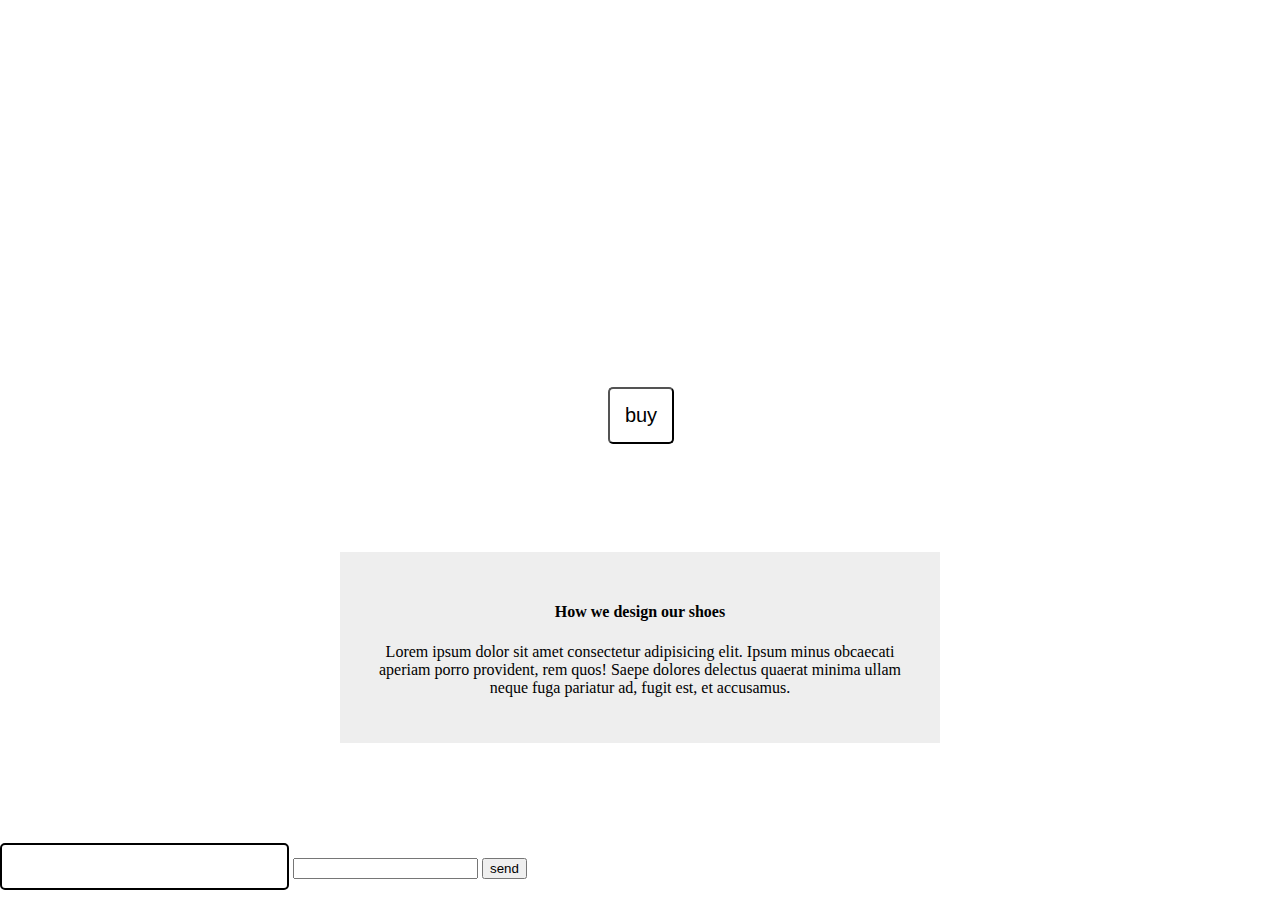
==== layout2.html @ 5b9807a3 "That's it for today 1/23" ====
<!DOCTYPE html>
<html lang="en">
<head>
    <meta charset="UTF-8">
    <meta name="viewport" content="width=device-width, initial-scale=1.0">
    <link rel="stylesheet" href="layout2.css">
    <title>Document</title>
</head>
<body style="margin: 0px;">
    <div class="main-background">
        <h4 class="main-title">Buy Our Shoes!</h4>
        <p class="main-text">Lorem ipsum dolor sit amet, consectetur adipisicing elit. Recusandae possimus temporibus facere explicabo ducimus dolore. Libero, ex facilis porro fuga ea similique delectus expedita ipsum magni fugiat iste placeat numquam.</p>
        <button class="main-button">buy</button>
    </div>

    <div class="explain-box">
        <h4>How we design our shoes</h4>
        <p>
            Lorem ipsum dolor sit amet consectetur adipisicing elit. Ipsum minus obcaecati aperiam porro provident, rem quos! Saepe dolores delectus quaerat minima ullam neque fuga pariatur ad, fugit est, et accusamus.
        </p>
    </div>
    
    <form action="">
        <input type="text" class="text-input">
        <input type="text">
        <button type="submit">send</button>
    </form>
</body>
</html>
---- layout2.css ----
body {
    margin: 0;
}

.main-background {
    width: 100%;
    height: 800px;
    background-image: url(), url("https://search.pstatic.net/common/?src=http%3A%2F%2Fblogfiles.naver.net%2F20160531_94%2Ffaas7777_1464677347736JOK94_JPEG%2FHarambe14.jpg&type=a340");
    background-size: cover;
    background-repeat: no-repeat;
    background-position: center;
    /* filter: brightness(70%); */
    padding: 1px;
    text-align: center;
    color: white;
}

.main-title {
    color: white;
    font-size: 40px;
    margin-top: 100px;
    padding: 10px;
    width: 60px;
    text-align: center;
}

.main-text {
    text-align: center;
    width: 70%;
    padding: 10px;
}

.main-button {
    padding: 15px;
    font-size: 20px;
    background: white;
    border-radius: 5px;
    position: relative;
}

.explain-box {
    width: 600px;
    margin: auto;
    padding: 30px;
    max-width: 600px;
    text-align: center;
    background-color: #eee;
    position: relative;
    top: -250px;
    z-index: 5;
    box-sizing: border-box;
}

form {
    margin-top: -150px;
}

.text-input {
    padding: 10px;
    font-size: 20px;
    border: 2px solid black;
    border-radius: 5px;
}
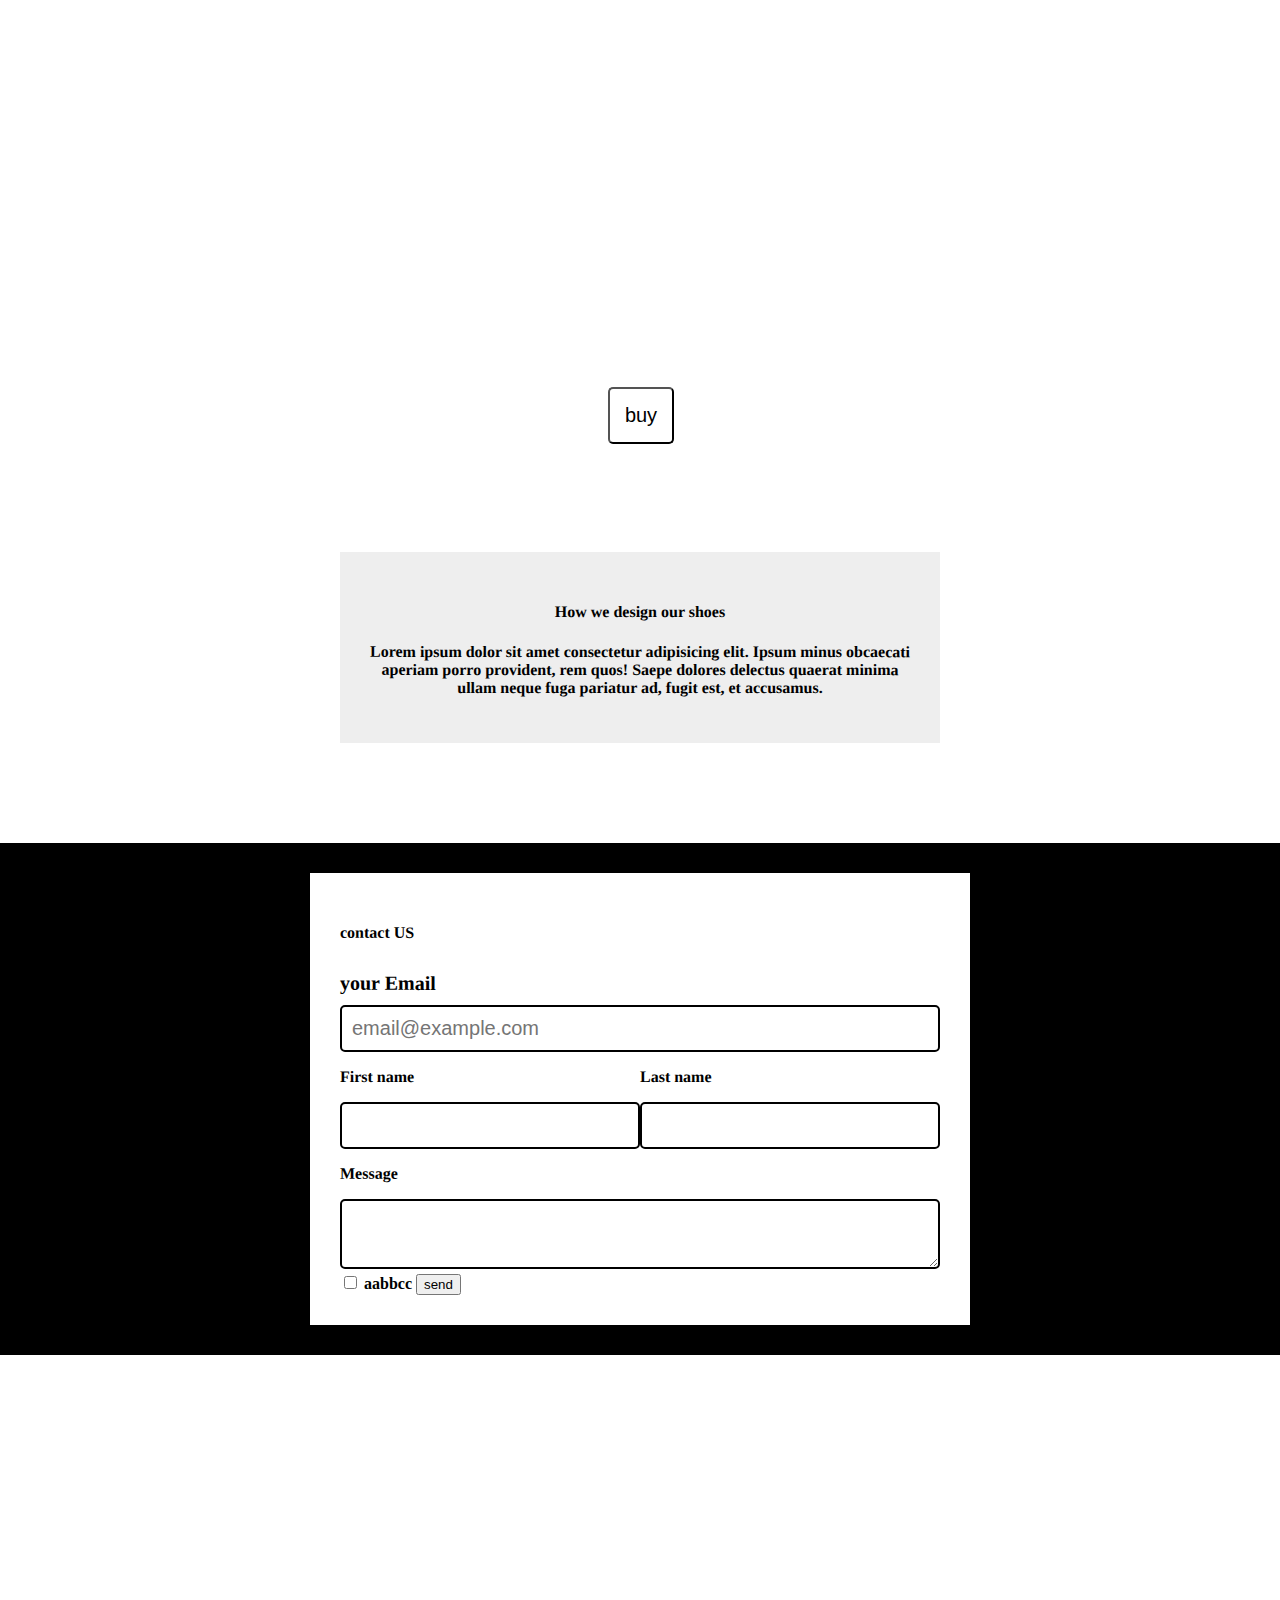
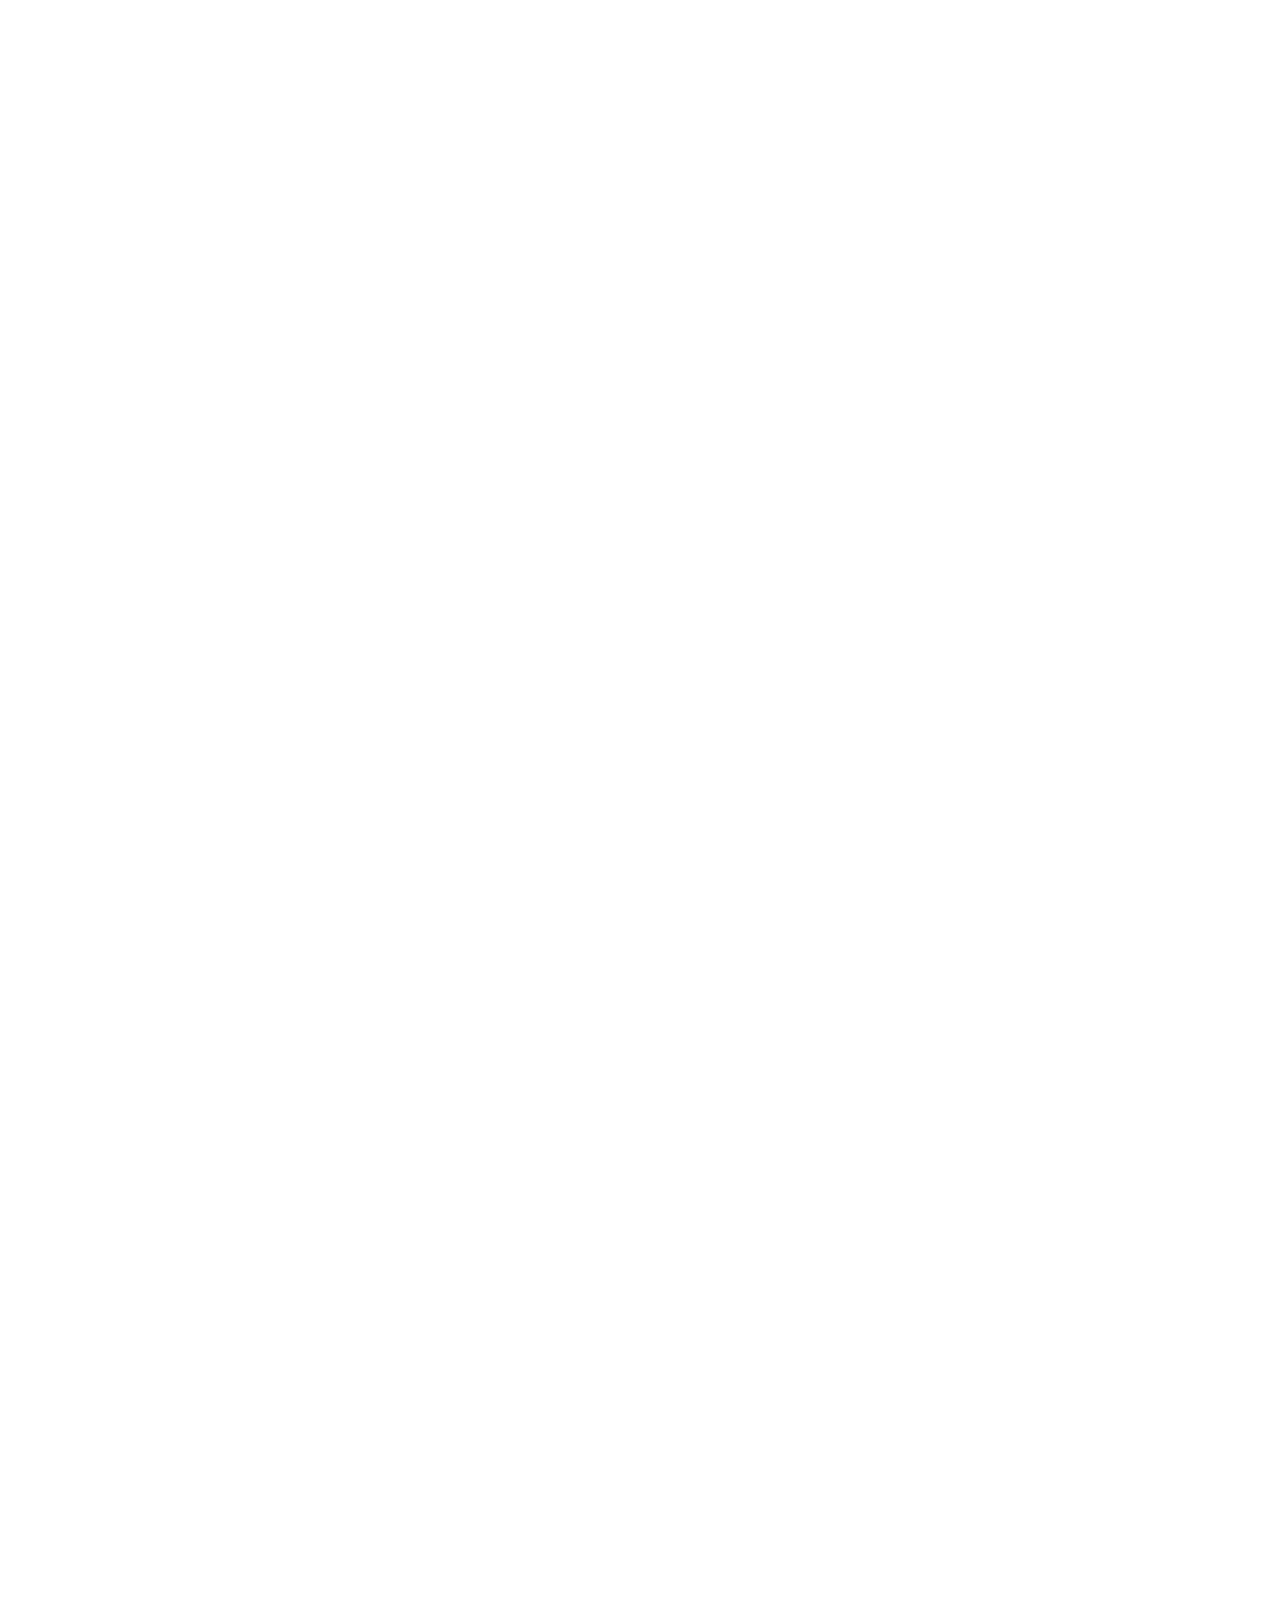
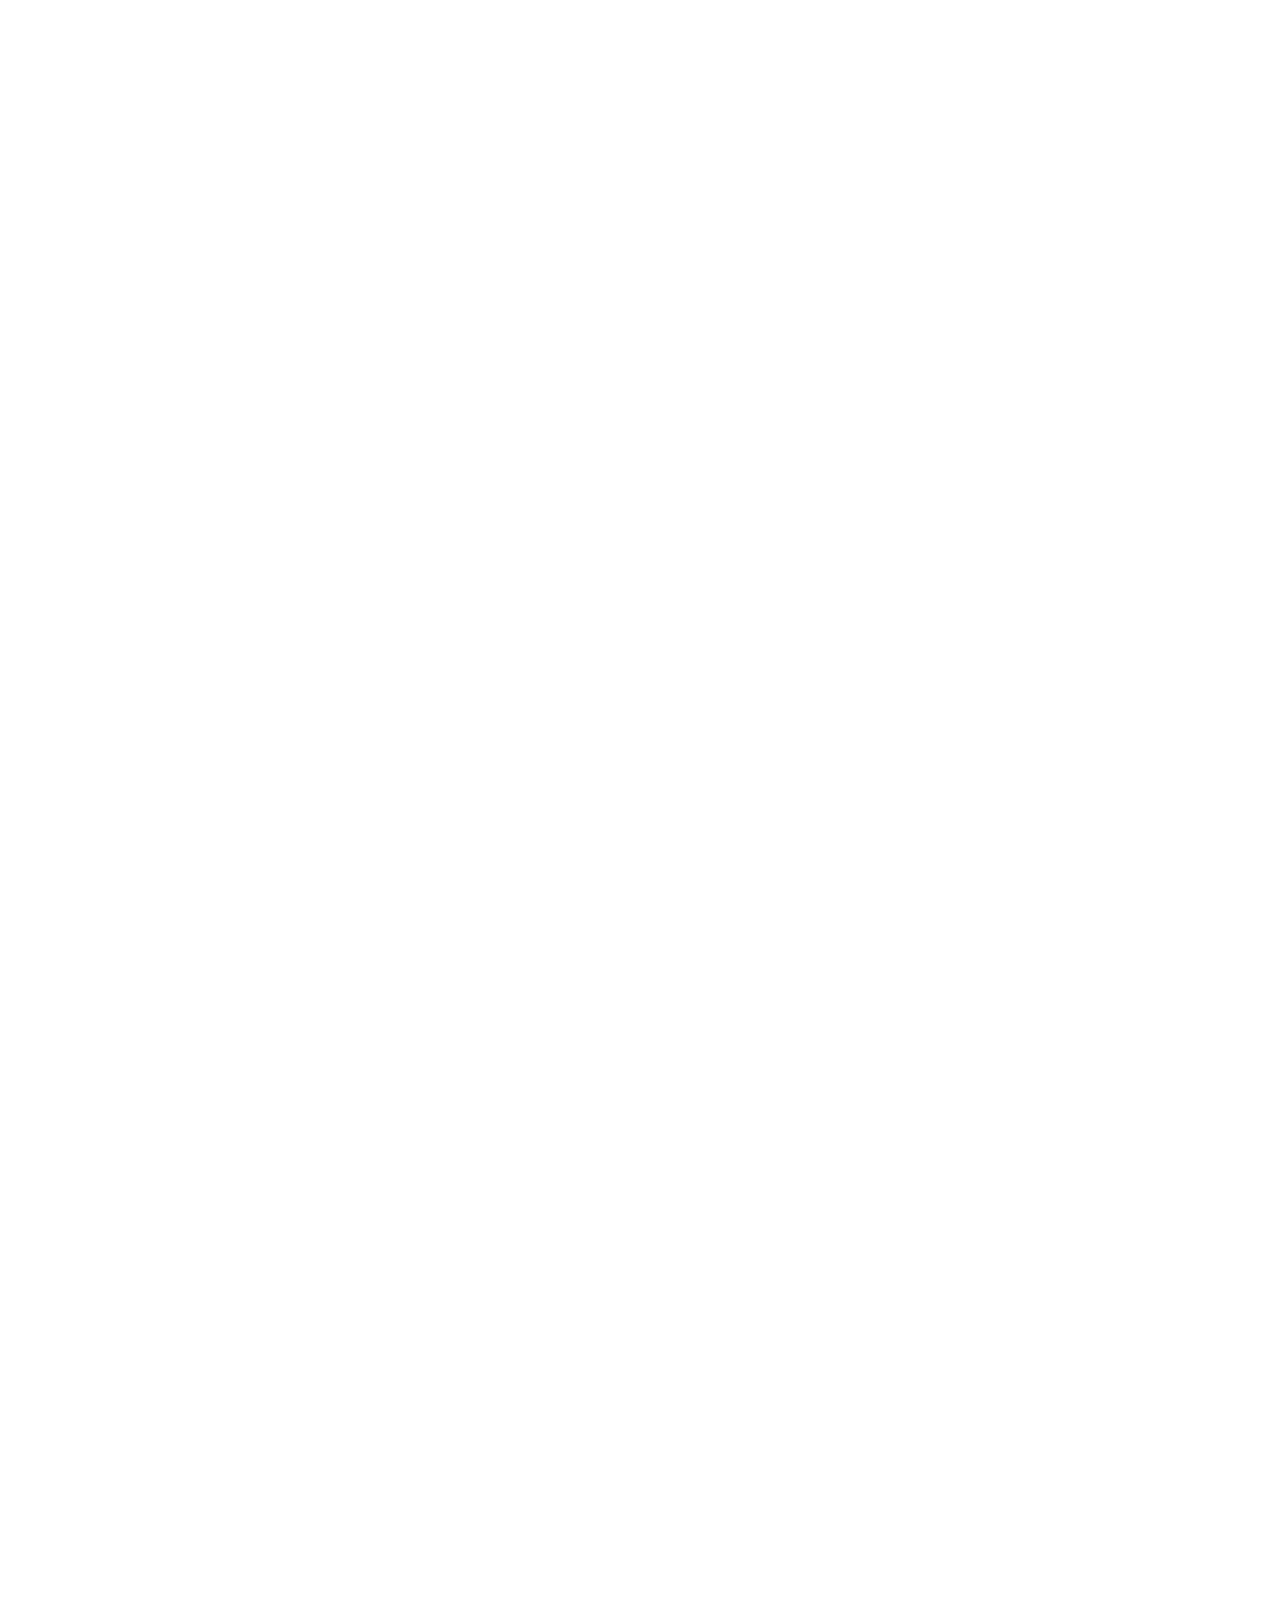
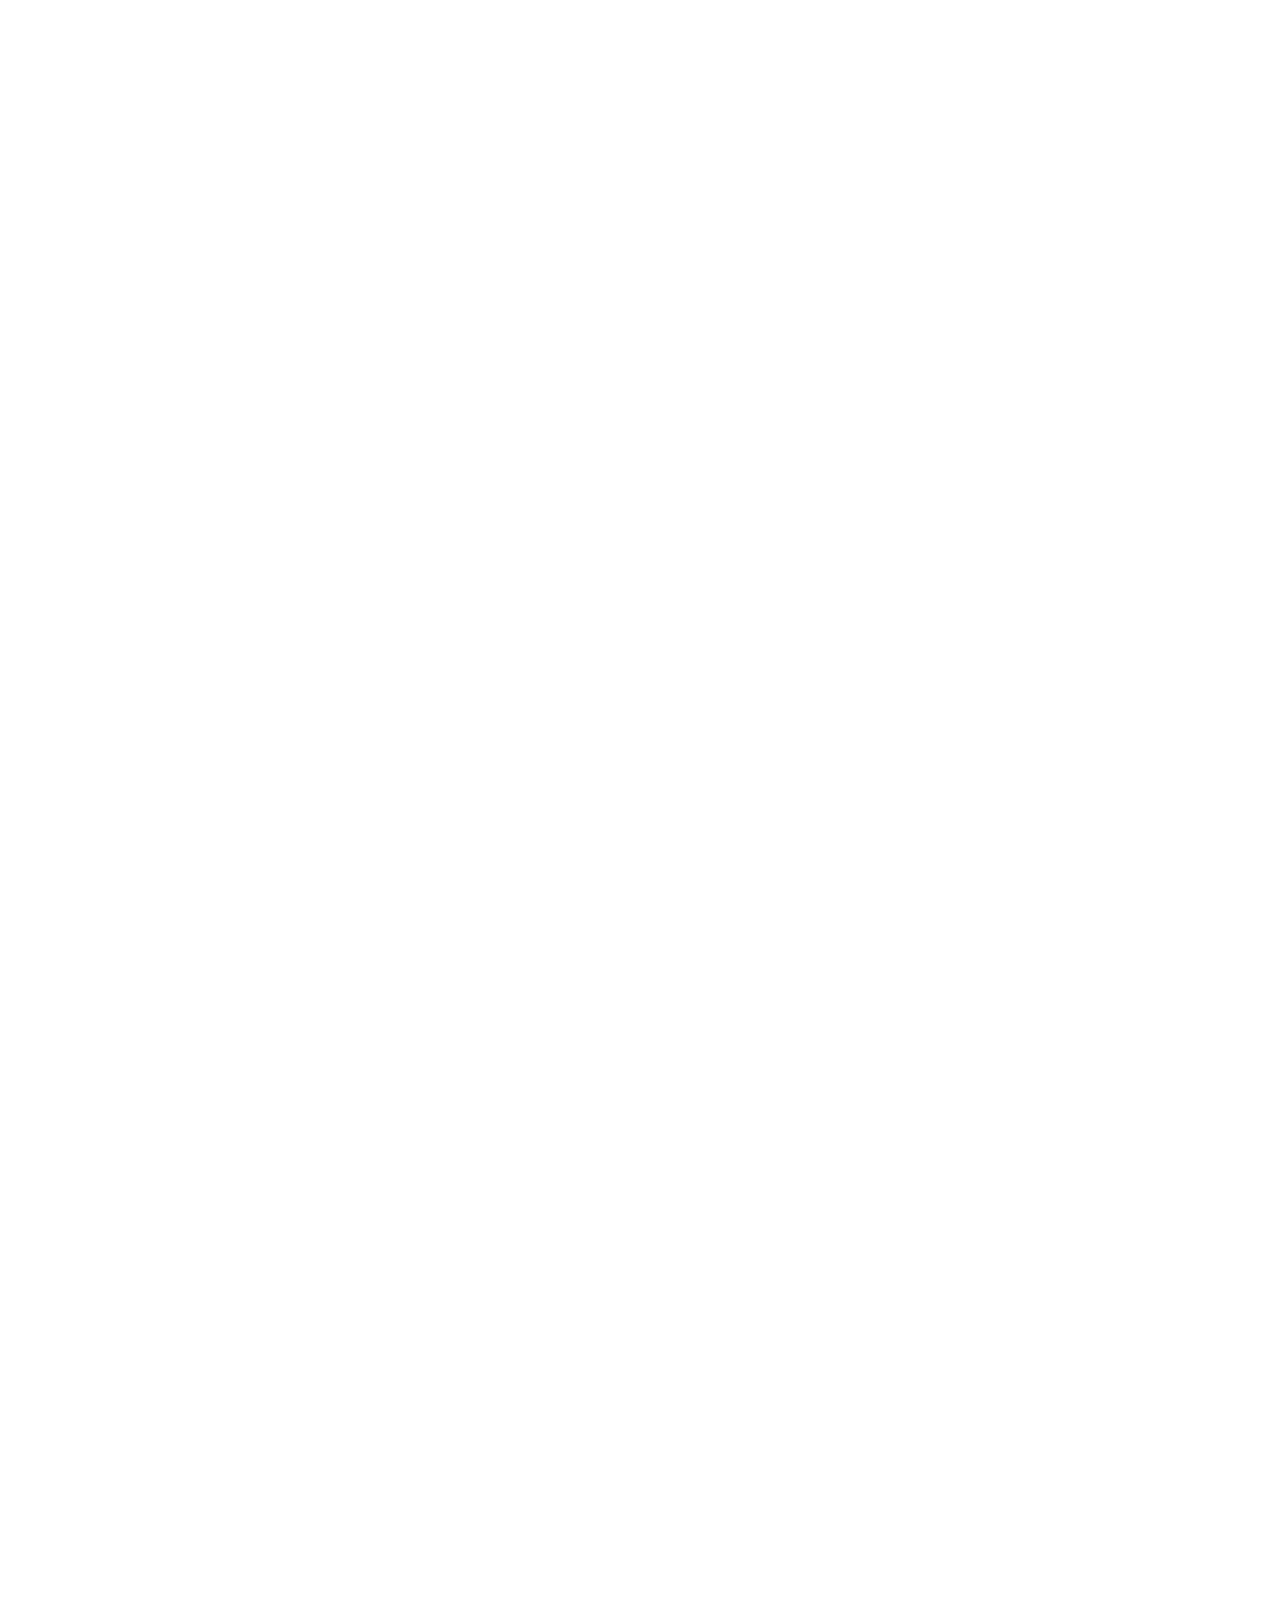
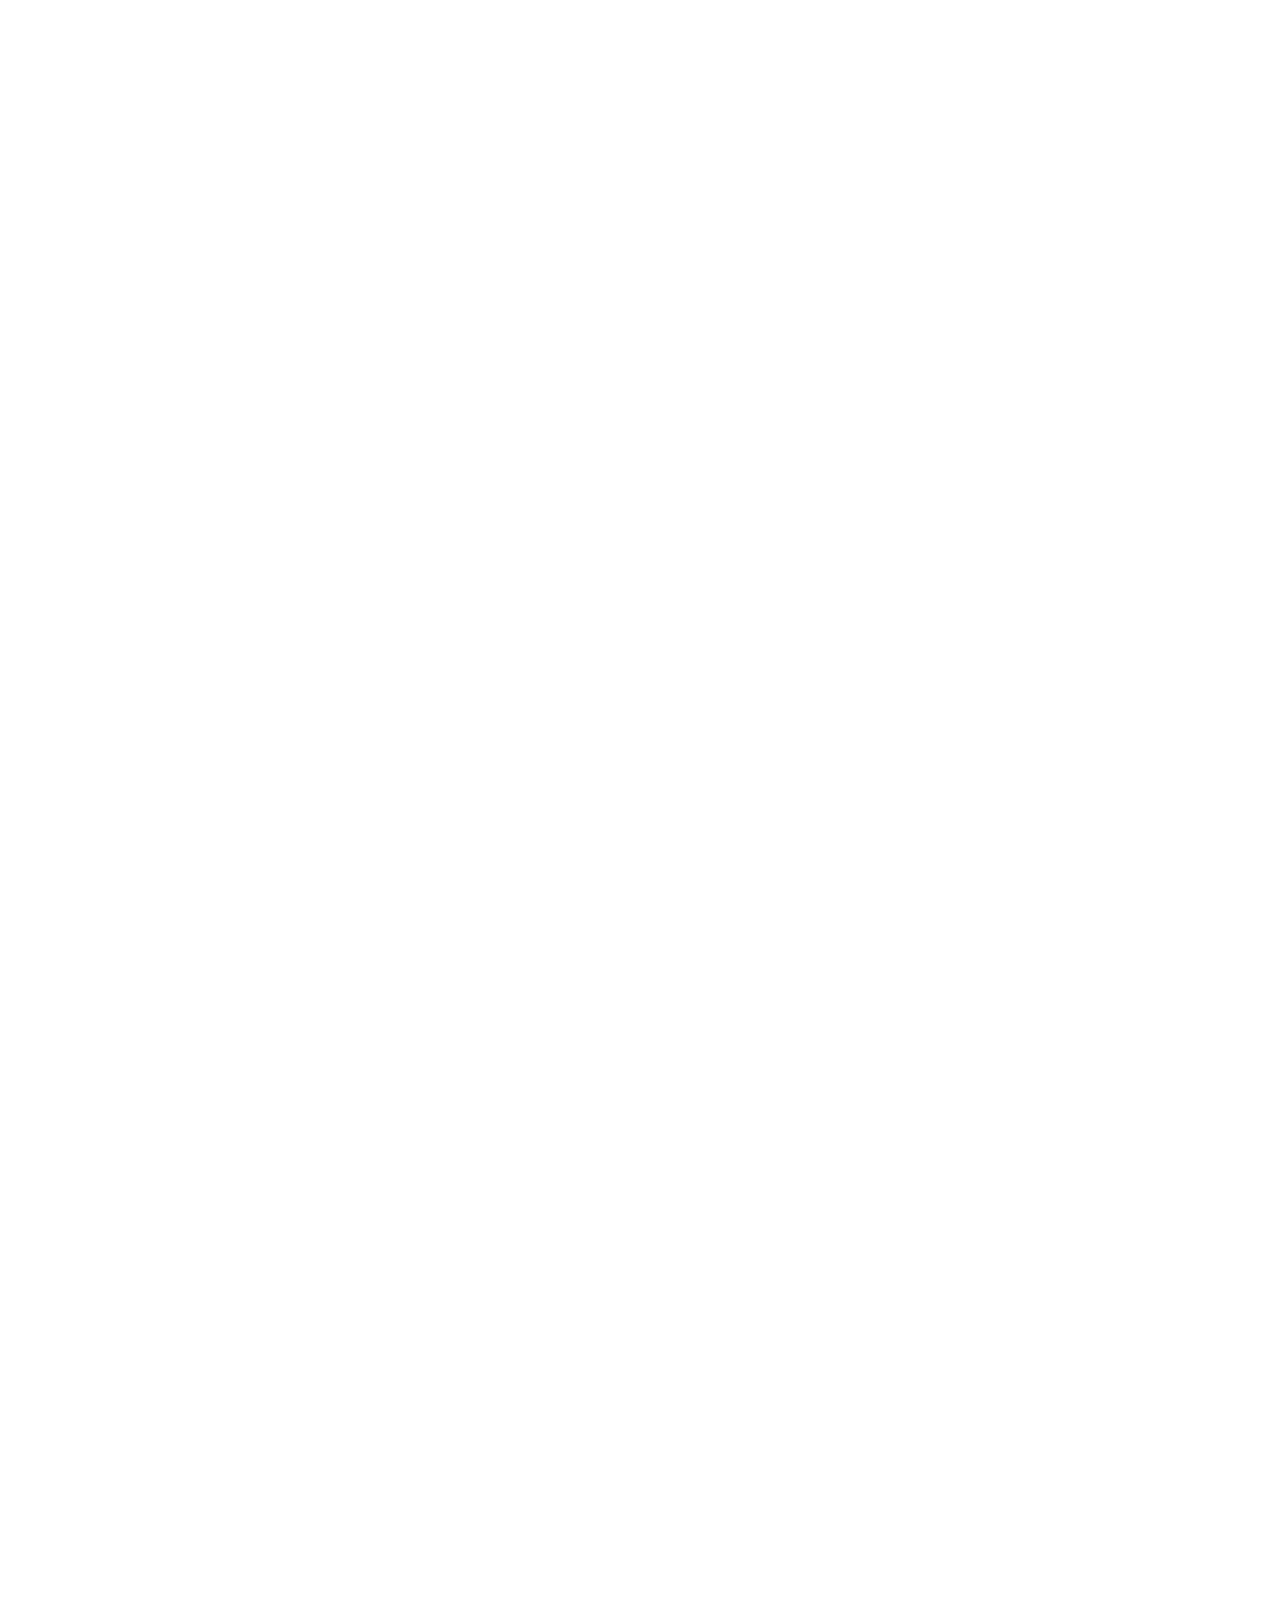
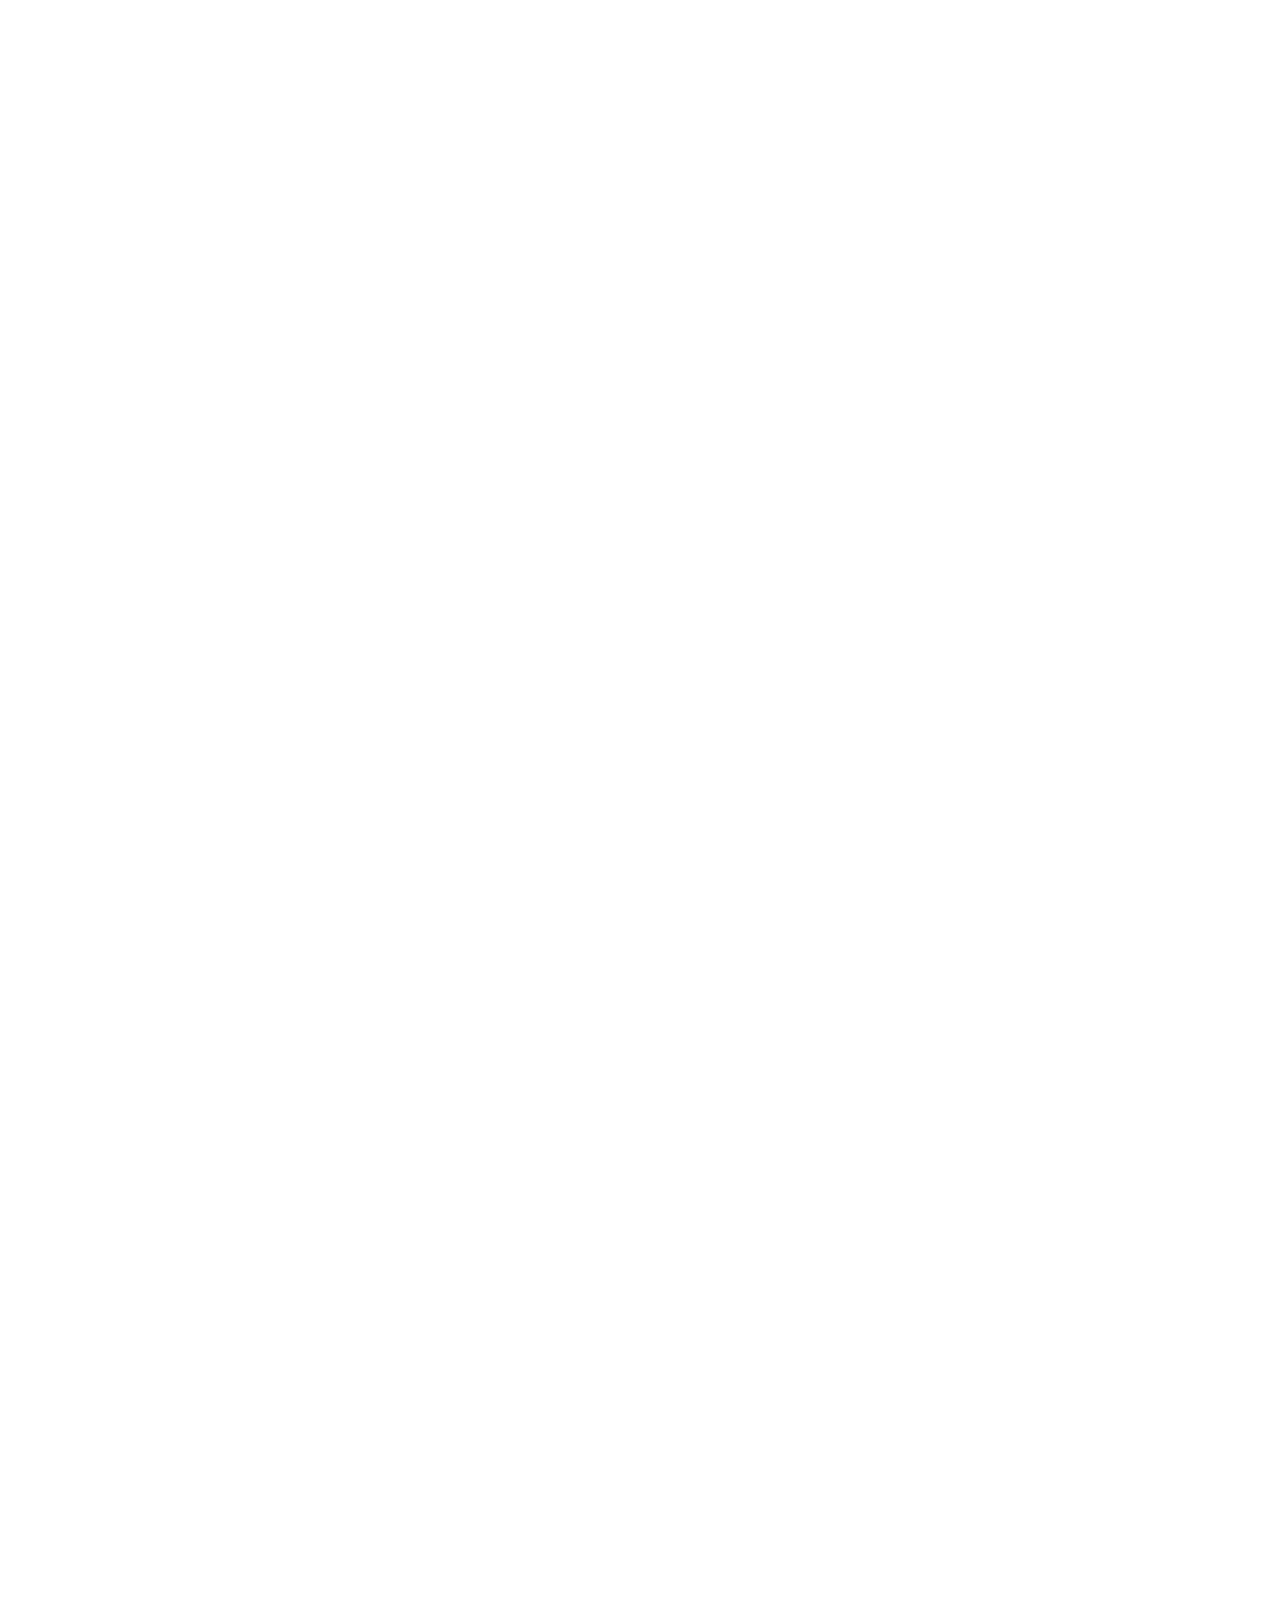
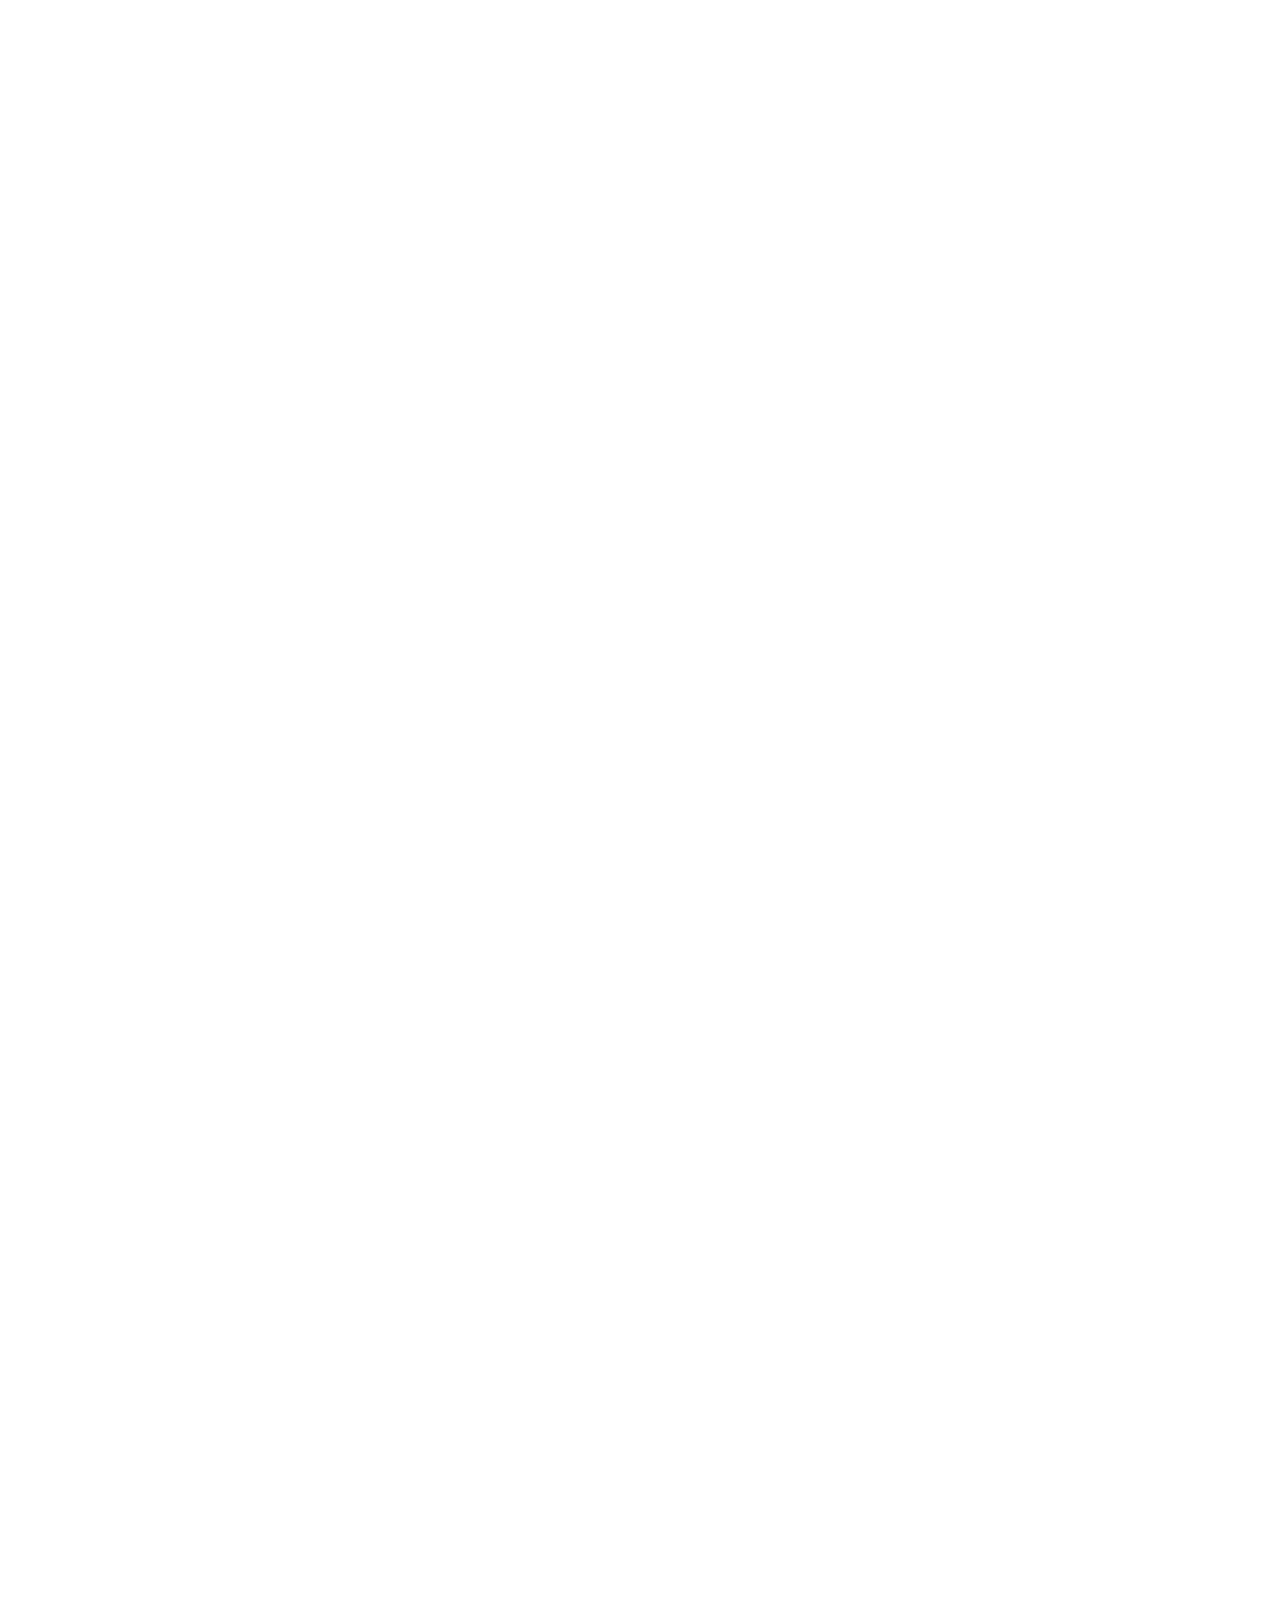
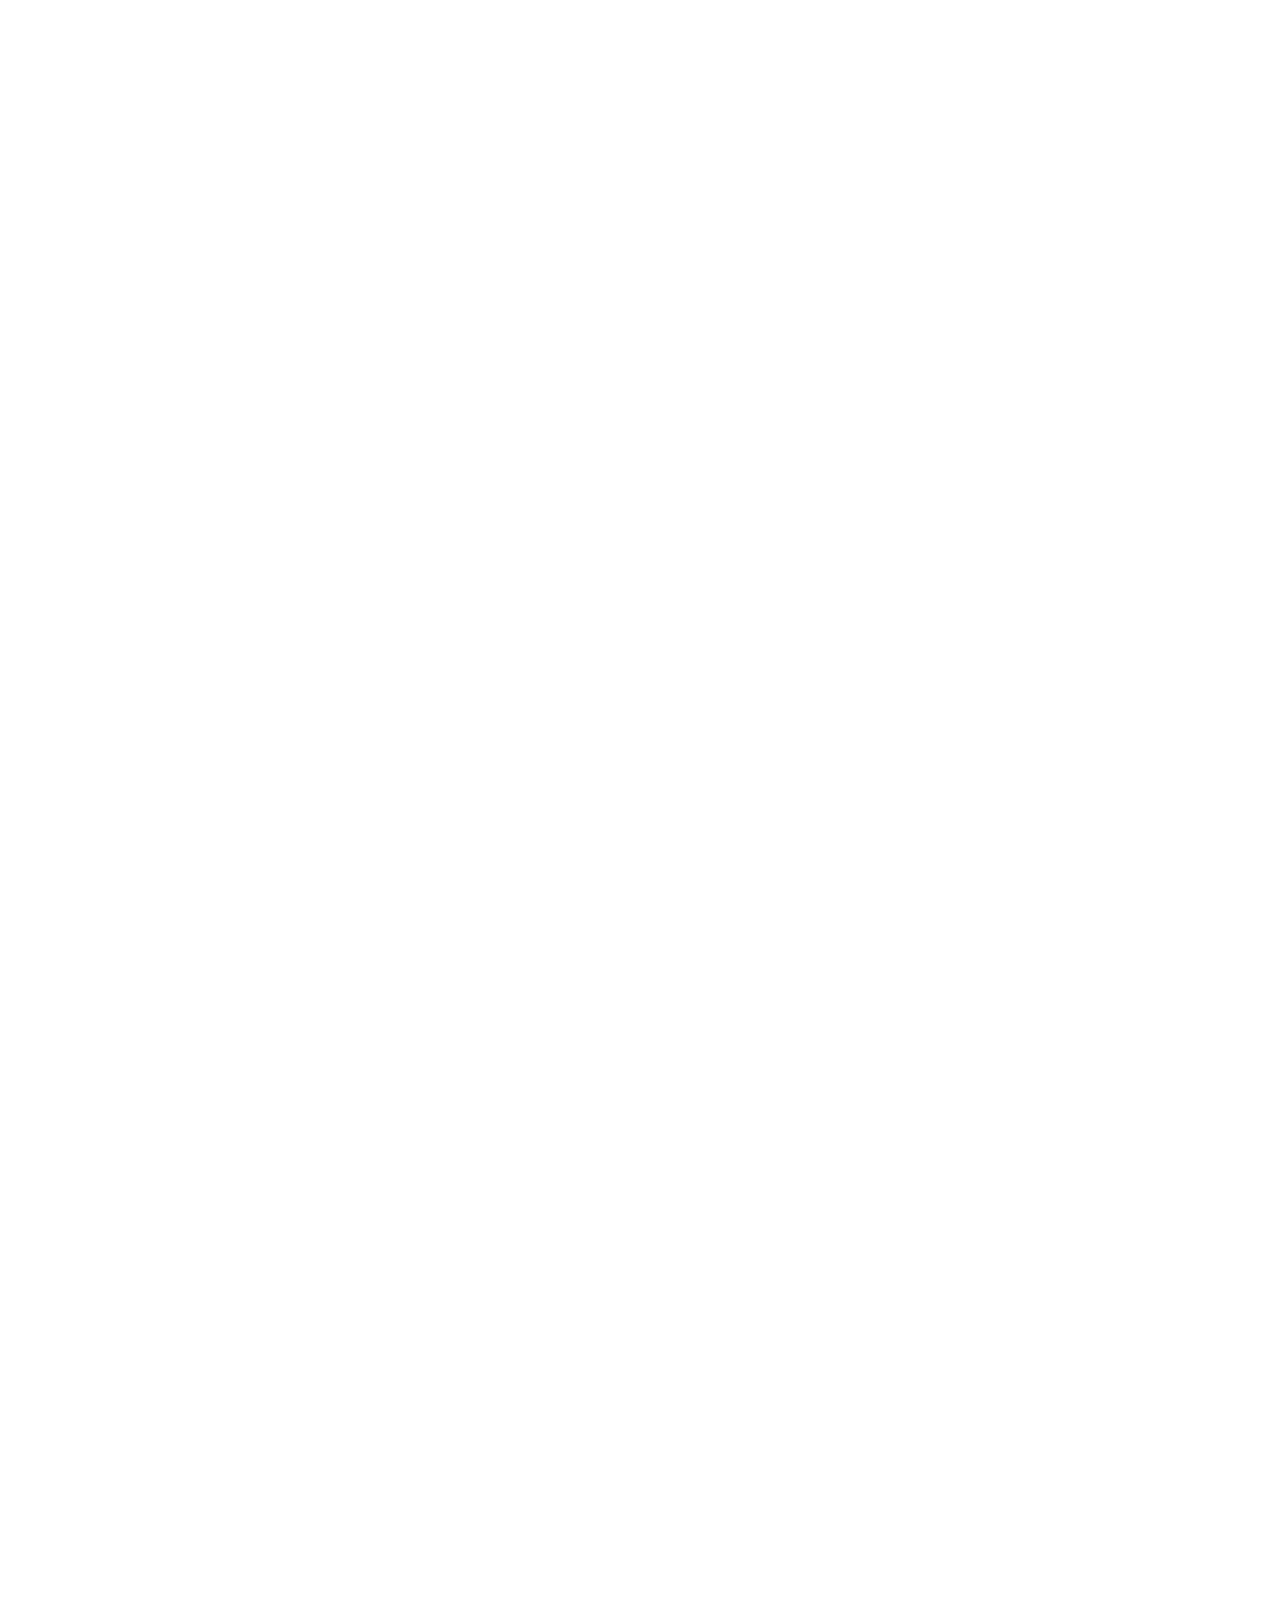
==== commit 676bd6a7: "That's it for today" ====
--- a/layout2.html
+++ b/layout2.html
@@ -20,10 +20,36 @@
         </p>
     </div>
     
-    <form action="">
-        <input type="text" class="text-input">
-        <input type="text">
-        <button type="submit">send</button>
-    </form>
+    <div class="form-background">
+        <div class="form-white">
+            <div class="form-headder">
+                <h4>contact US</h4>
+            </div>
+            <div class="form-top">
+                <p>your Email</p>
+                <input class="form-input" placeholder="email@example.com" type="email">
+            </div>
+            <div class="form-middle">
+                <div class="form-middle__first-box"  style="clear: both;">
+                    <p>First name</p>
+                    <input class="form-input" type="text">
+                </div>
+                <div class="form-middle__second-box">
+                    <p>Last name</p>
+                    <input class="form-input" type="text">
+                </div>
+            </div>
+            <div style="clear: both;"></div>
+            <div>
+                <p>Message</p>
+                <textarea class="form-input"></textarea>
+            </div>
+            <div>
+                <input id="sub" type="checkbox">
+                <label for="sub">aabbcc</label>
+                <button class="yello">send</button>
+            </div>
+        </div>
+    </div>
 </body>
 </html>--- a/layout2.css
+++ b/layout2.css
@@ -1,5 +1,31 @@
+
+@font-face {
+    font-family: 'gg';
+    src : url(../font/nanumsquareB.woff )
+}
+
+
+
+.f-samll {
+    font-size: 10px;
+}
+.f-midum {
+    font-size: 20px;
+}
+
+
+
+
 body {
-    margin: 0;
+    margin: 0px;
+    height: 1000vw;
+    font-weight: 900;
+    font-family: 'gulim';
+    
+}
+p,h4,h3,h1,span {
+
+    transform: rotate(0.03deg);
 }
 
 .main-background {
@@ -51,13 +77,51 @@
     box-sizing: border-box;
 }
 
-form {
-    margin-top: -150px;
-}
+
 
 .text-input {
     padding: 10px;
     font-size: 20px;
     border: 2px solid black;
     border-radius: 5px;
+}
+
+.form-background {
+    background-color: black;
+    padding: 30px;
+    margin-top: -150px;
+    
+
+    
+}
+
+.form-white {
+    background-color: white;
+    padding: 30px;
+    width: 80%;
+    max-width: 600px;
+    margin: auto;
+}
+
+.form-top p {
+    font-size: 20px;
+    margin-top: 30px;
+    margin-bottom: 10px;
+}
+.form-input {
+    padding: 10px;
+    font-size: 20px;
+    border: 2px solid black;
+    border-radius: 5px;
+    width: 100%;
+    box-sizing: border-box;
+    
+}
+.form-middle__first-box {
+    width: 50%;
+    float: left;
+}
+.form-middle__second-box{
+    float: left;
+    width: 50%;
 }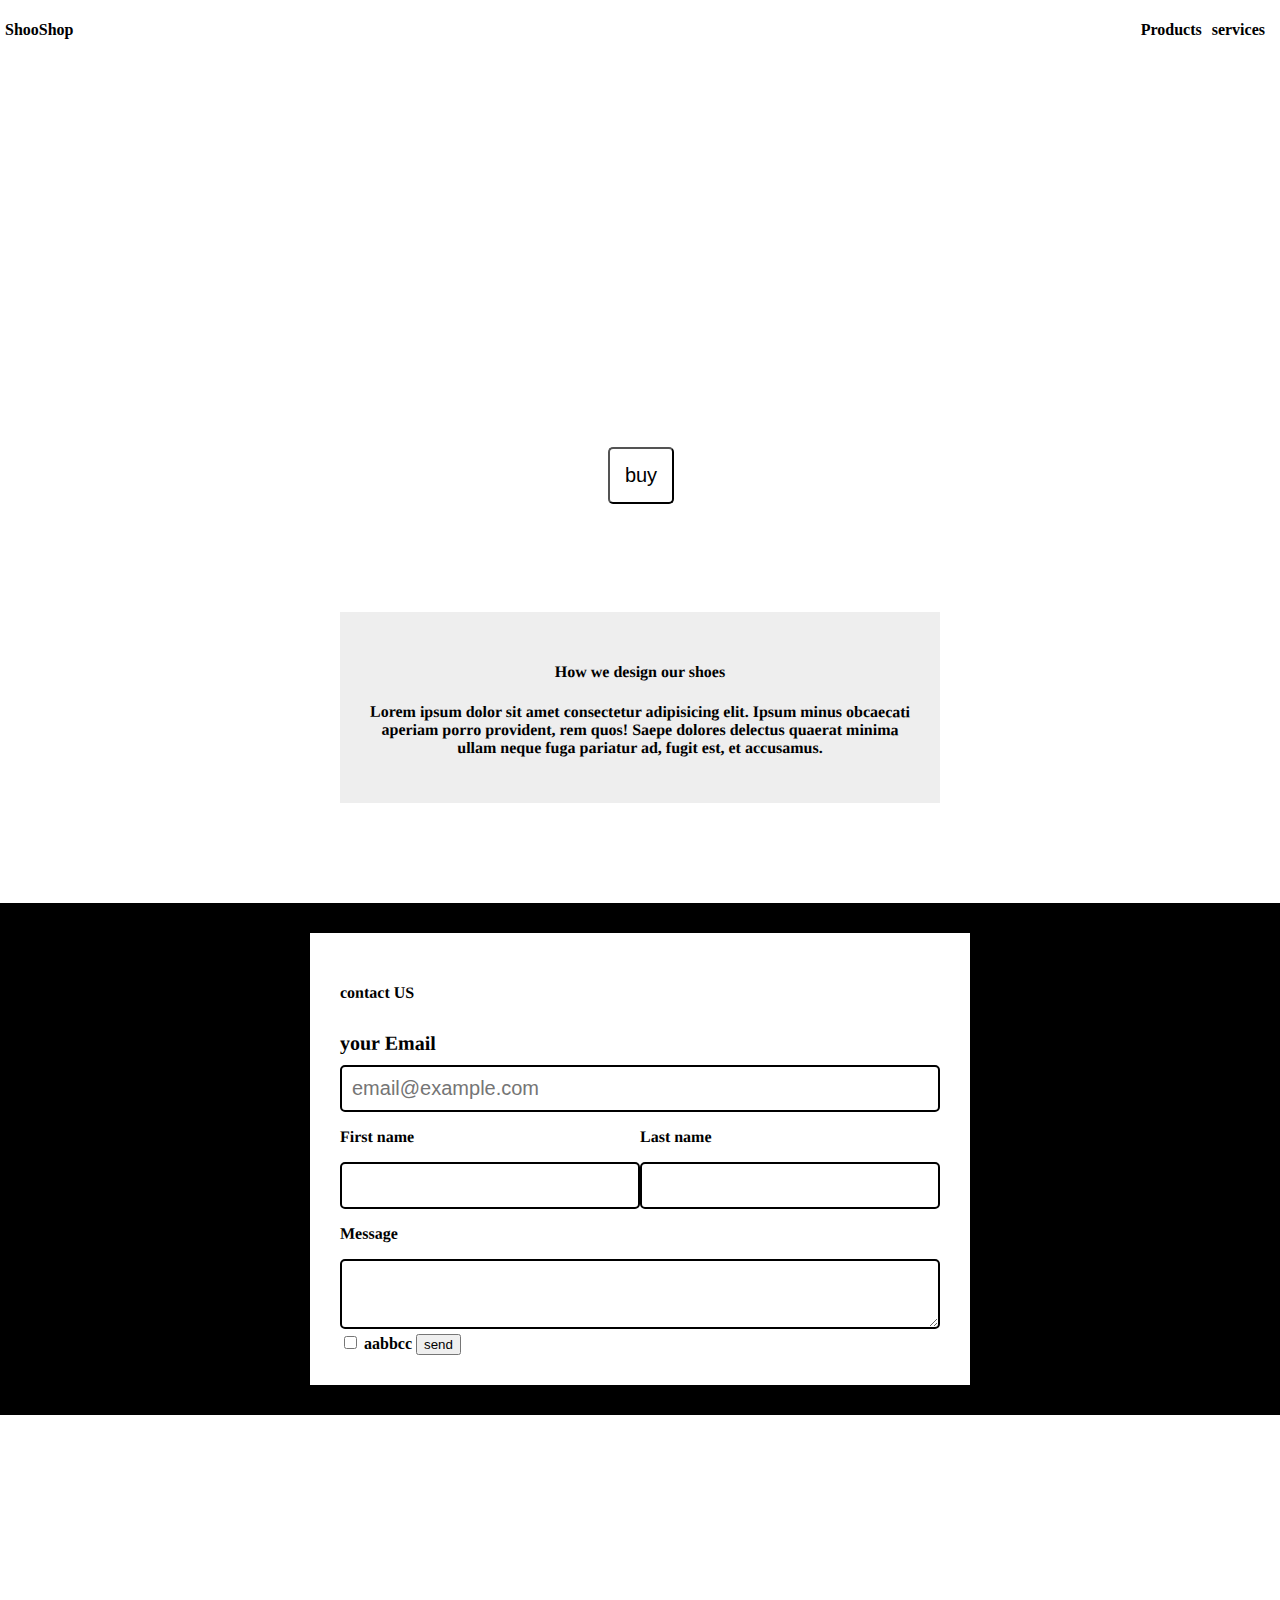
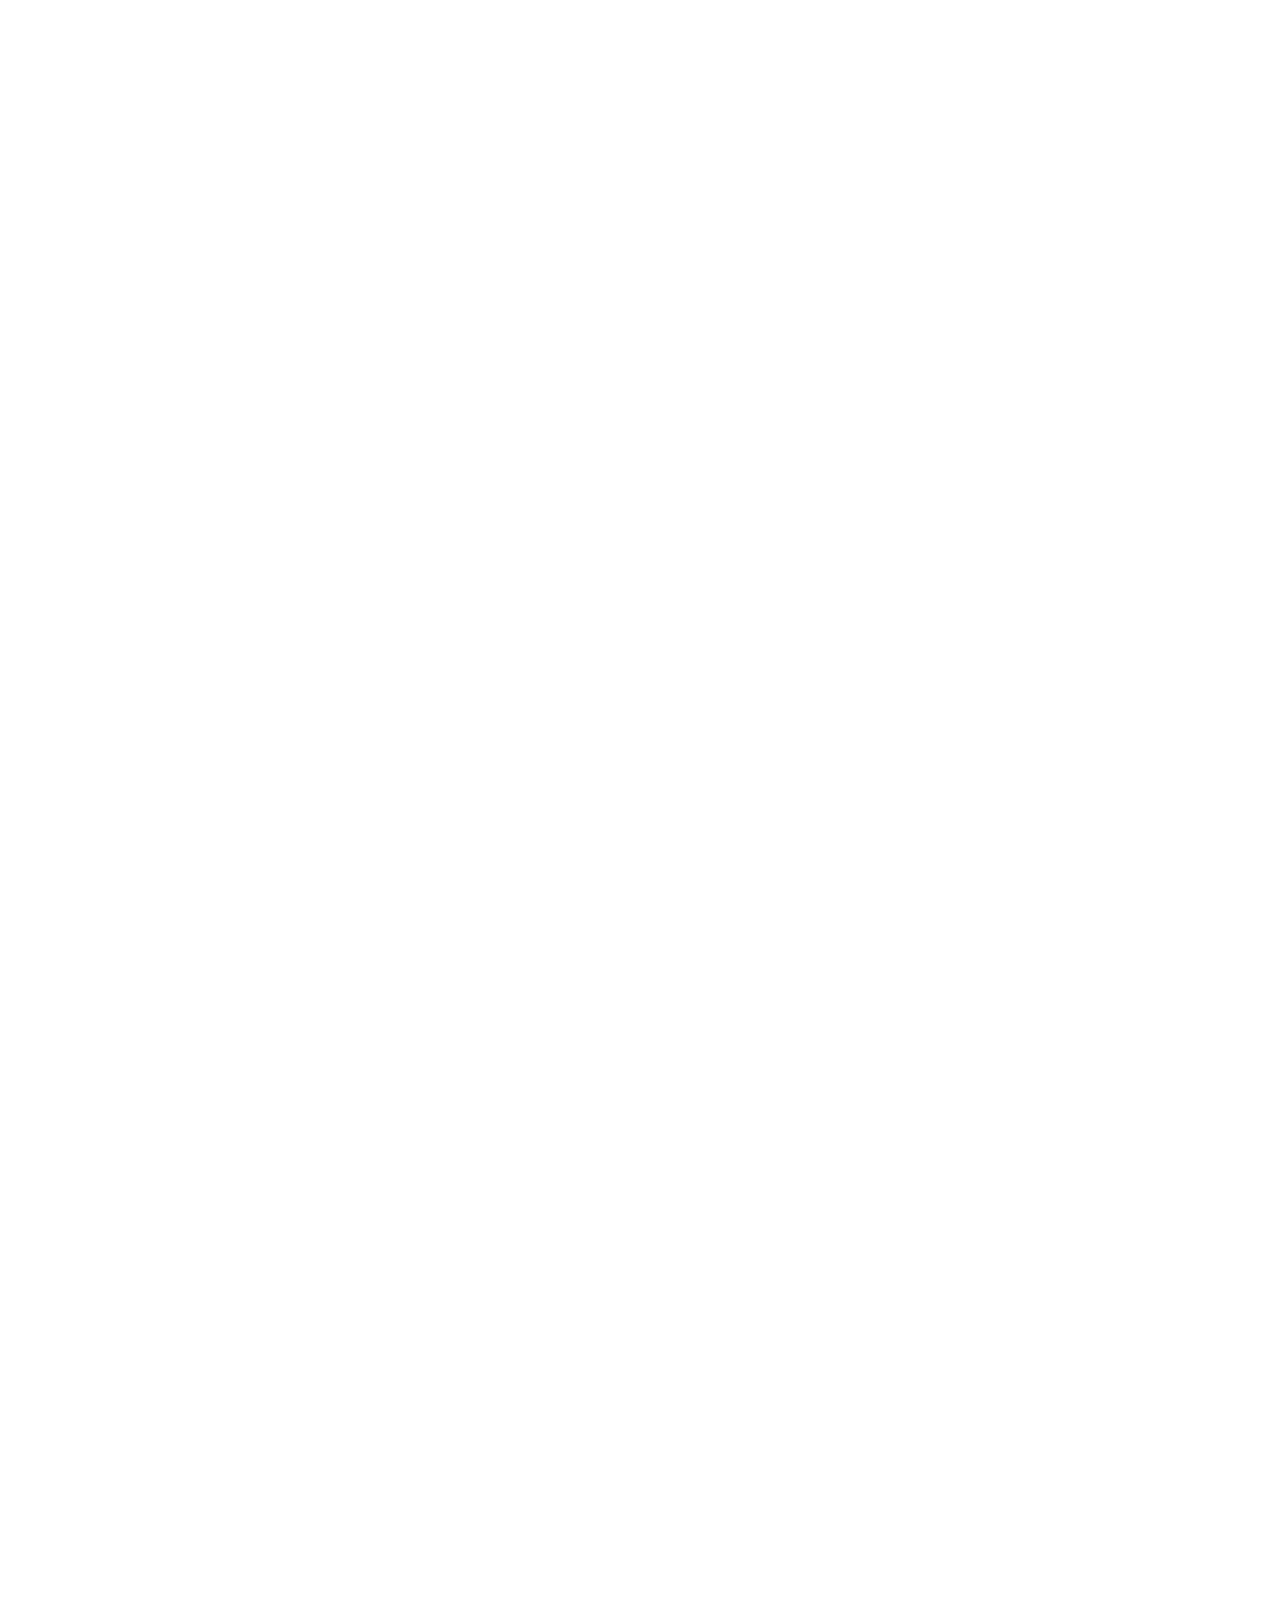
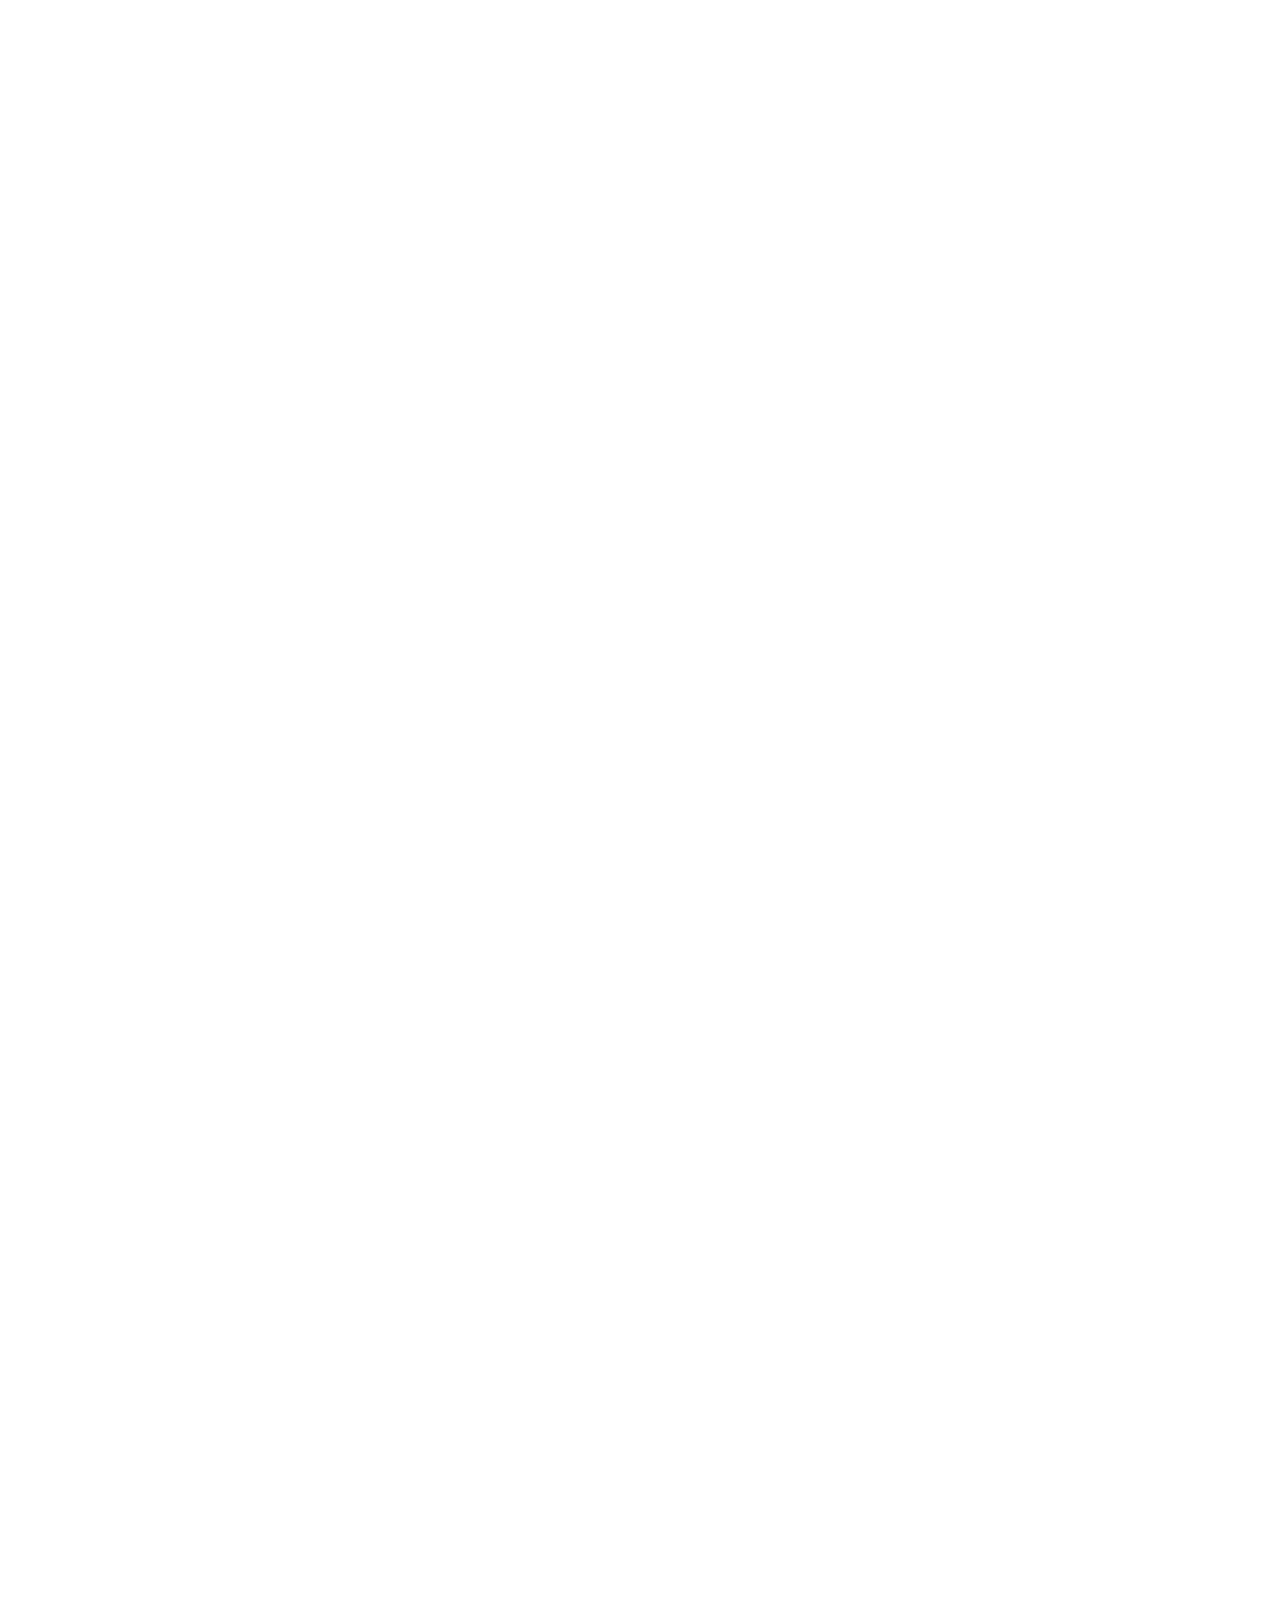
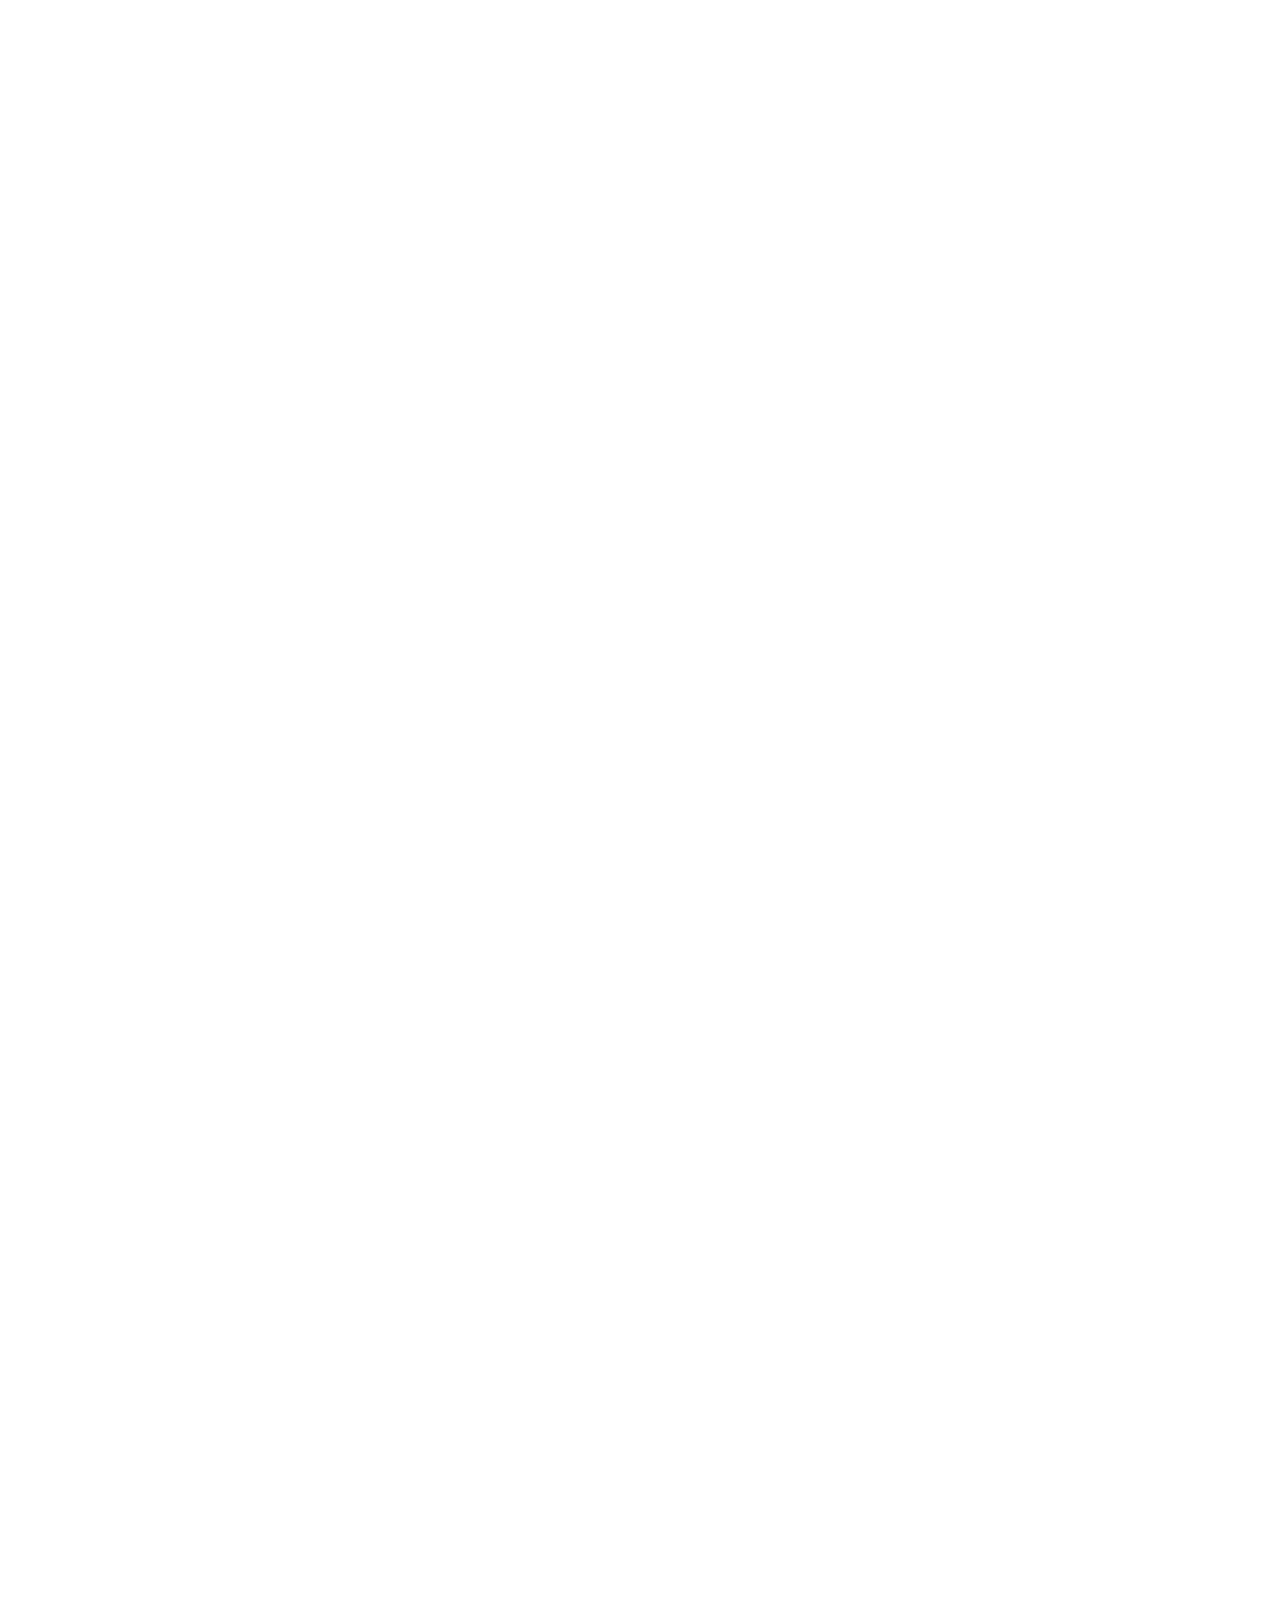
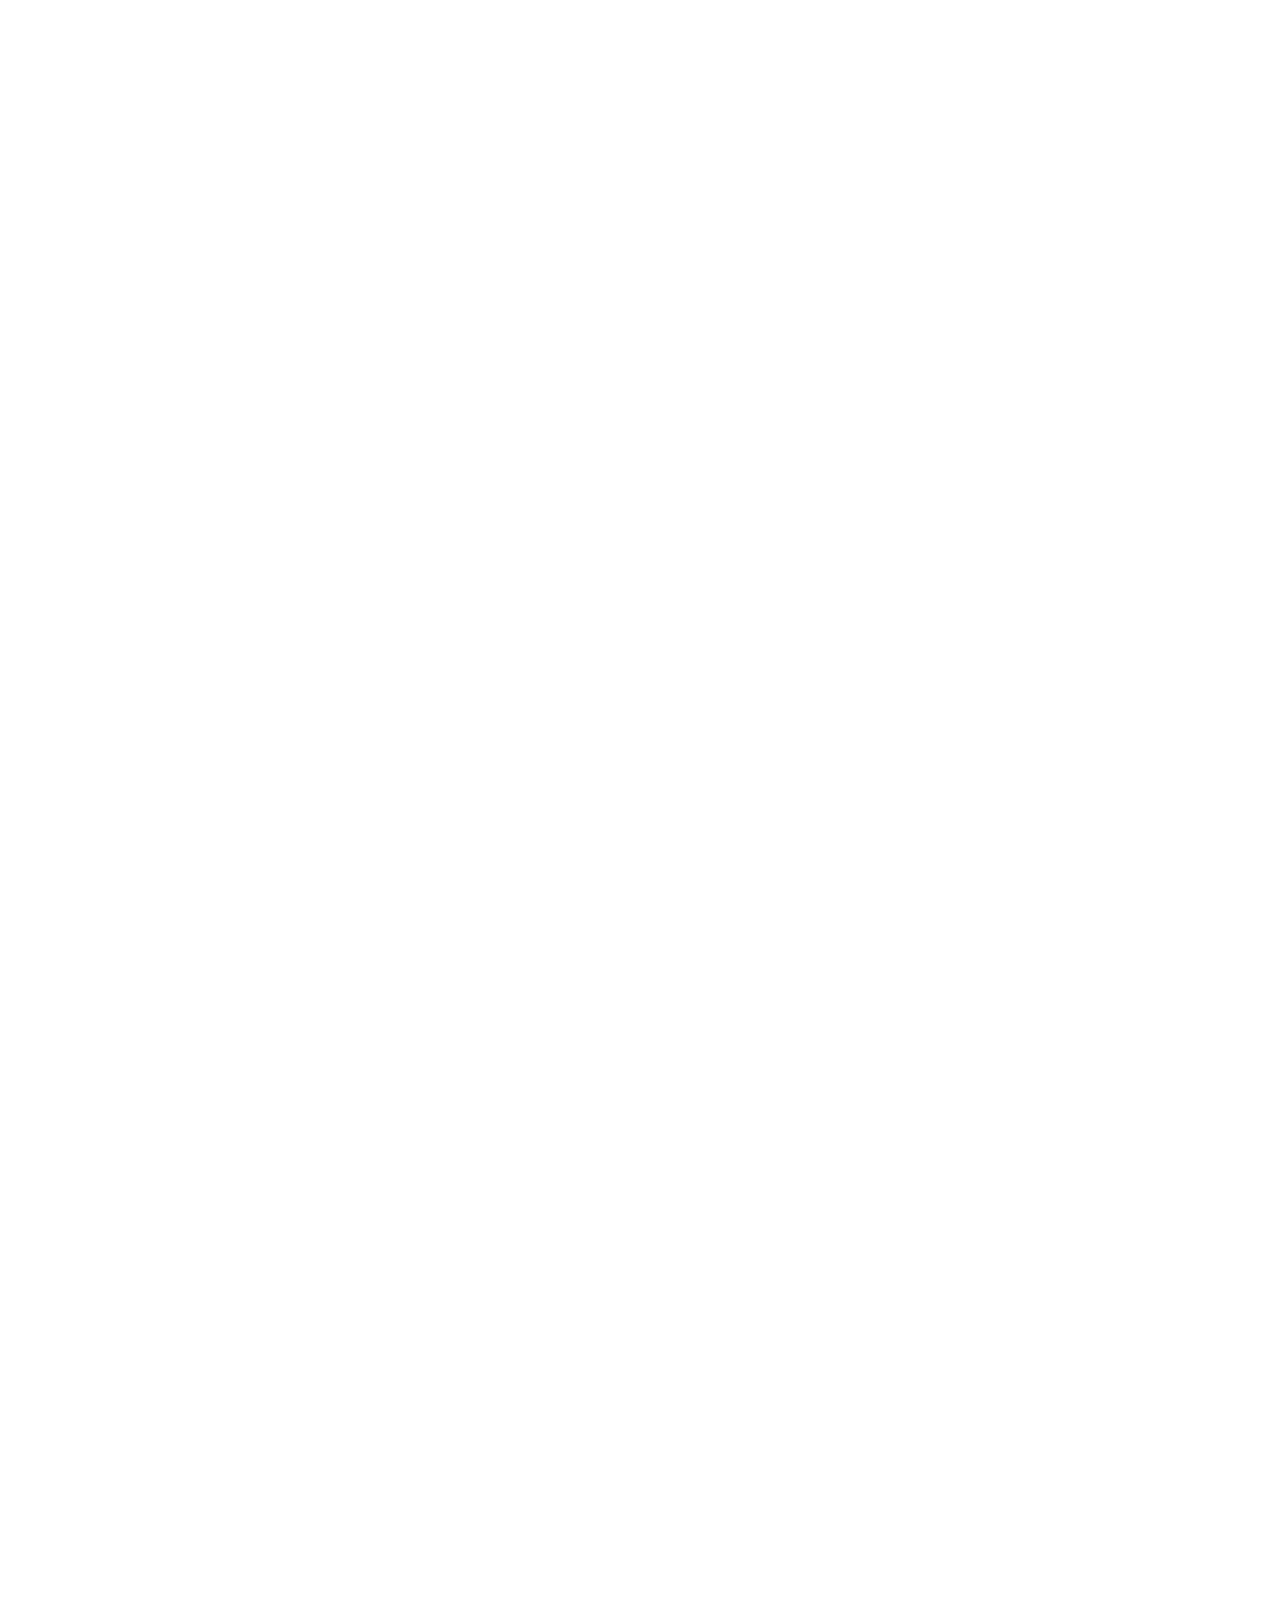
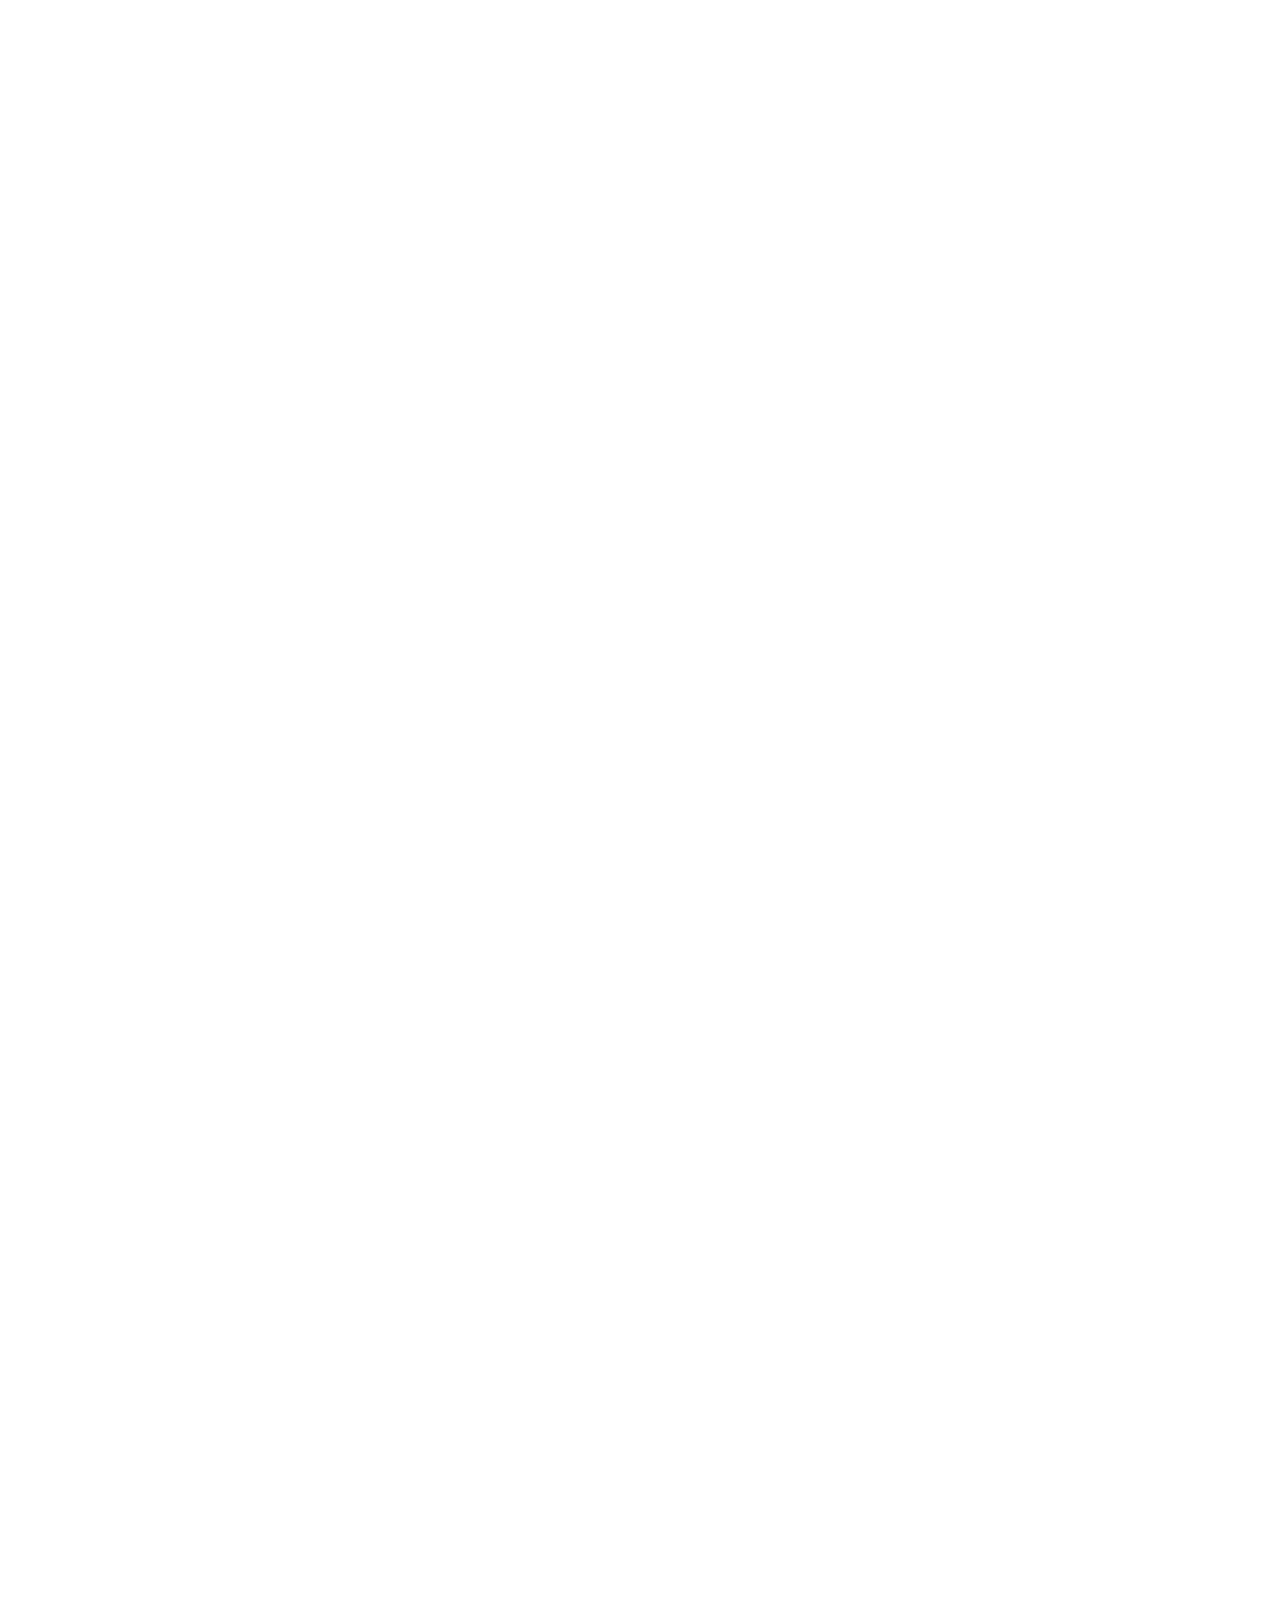
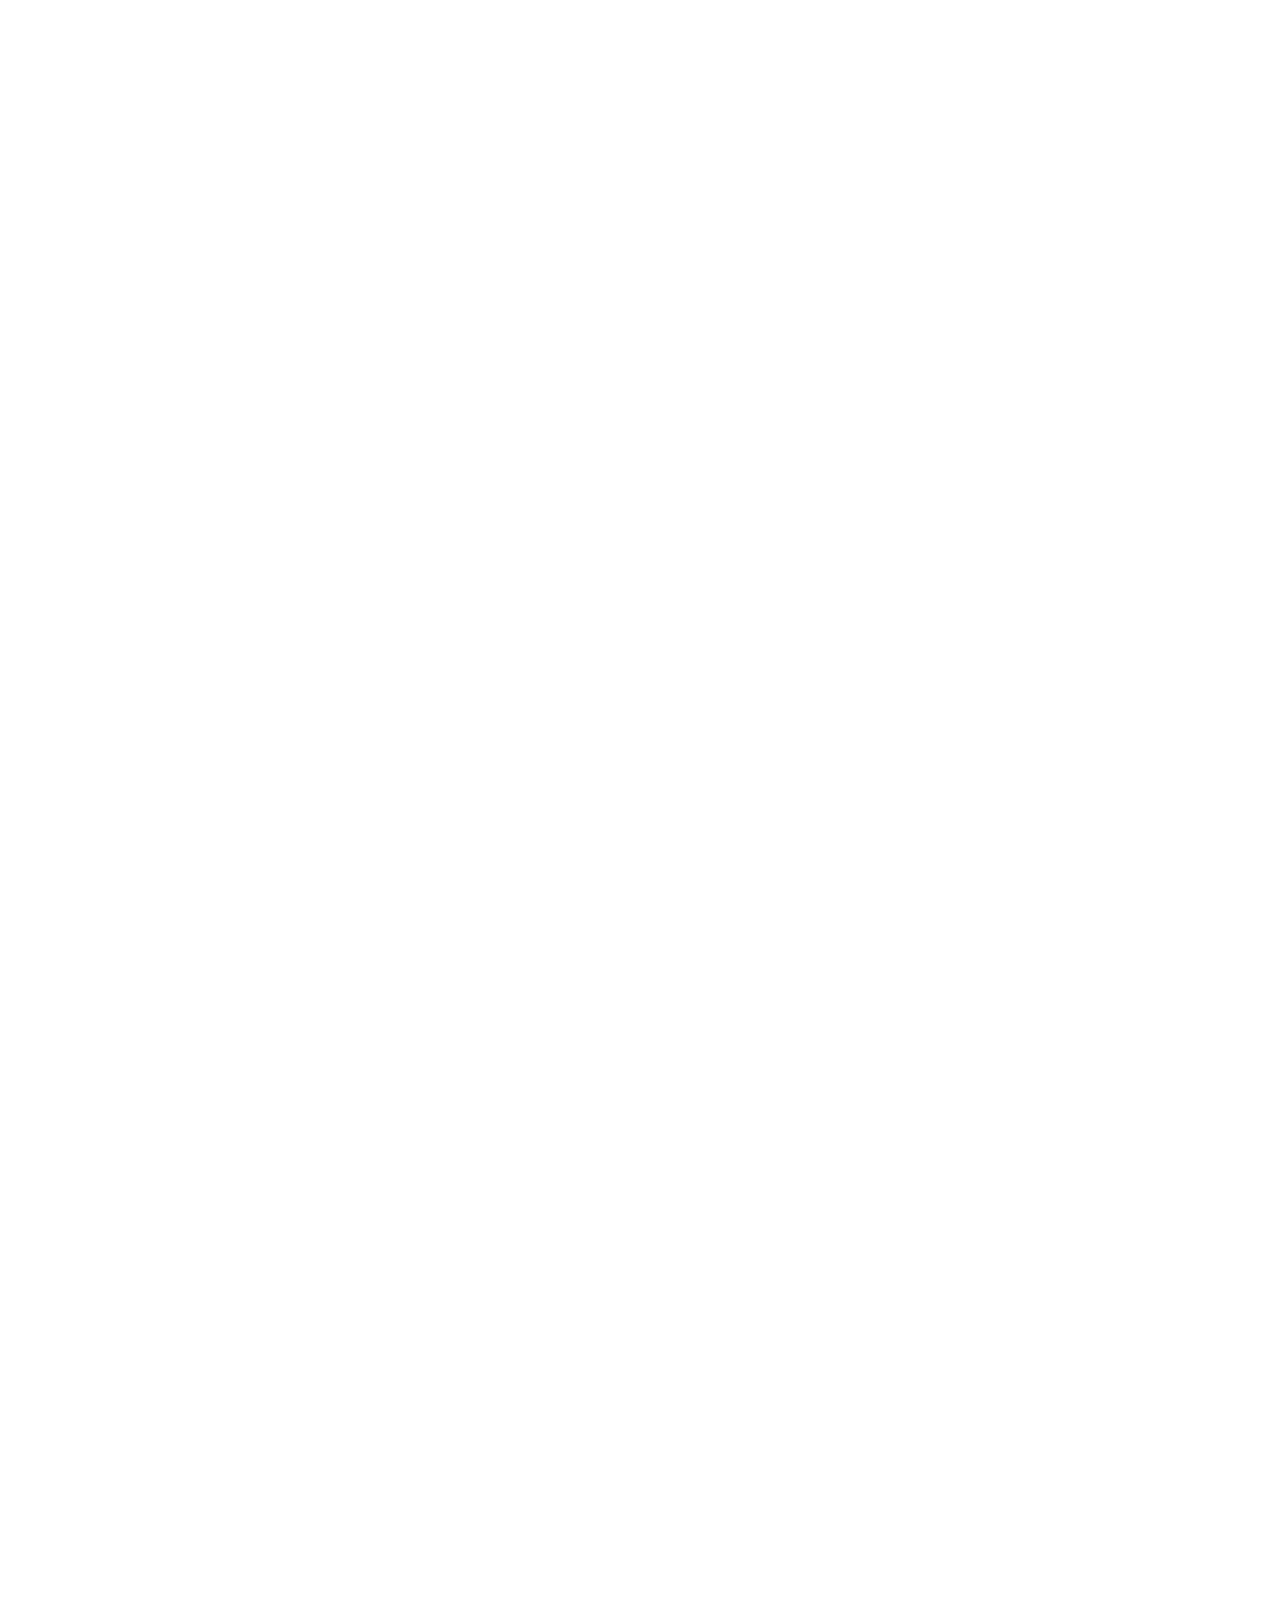
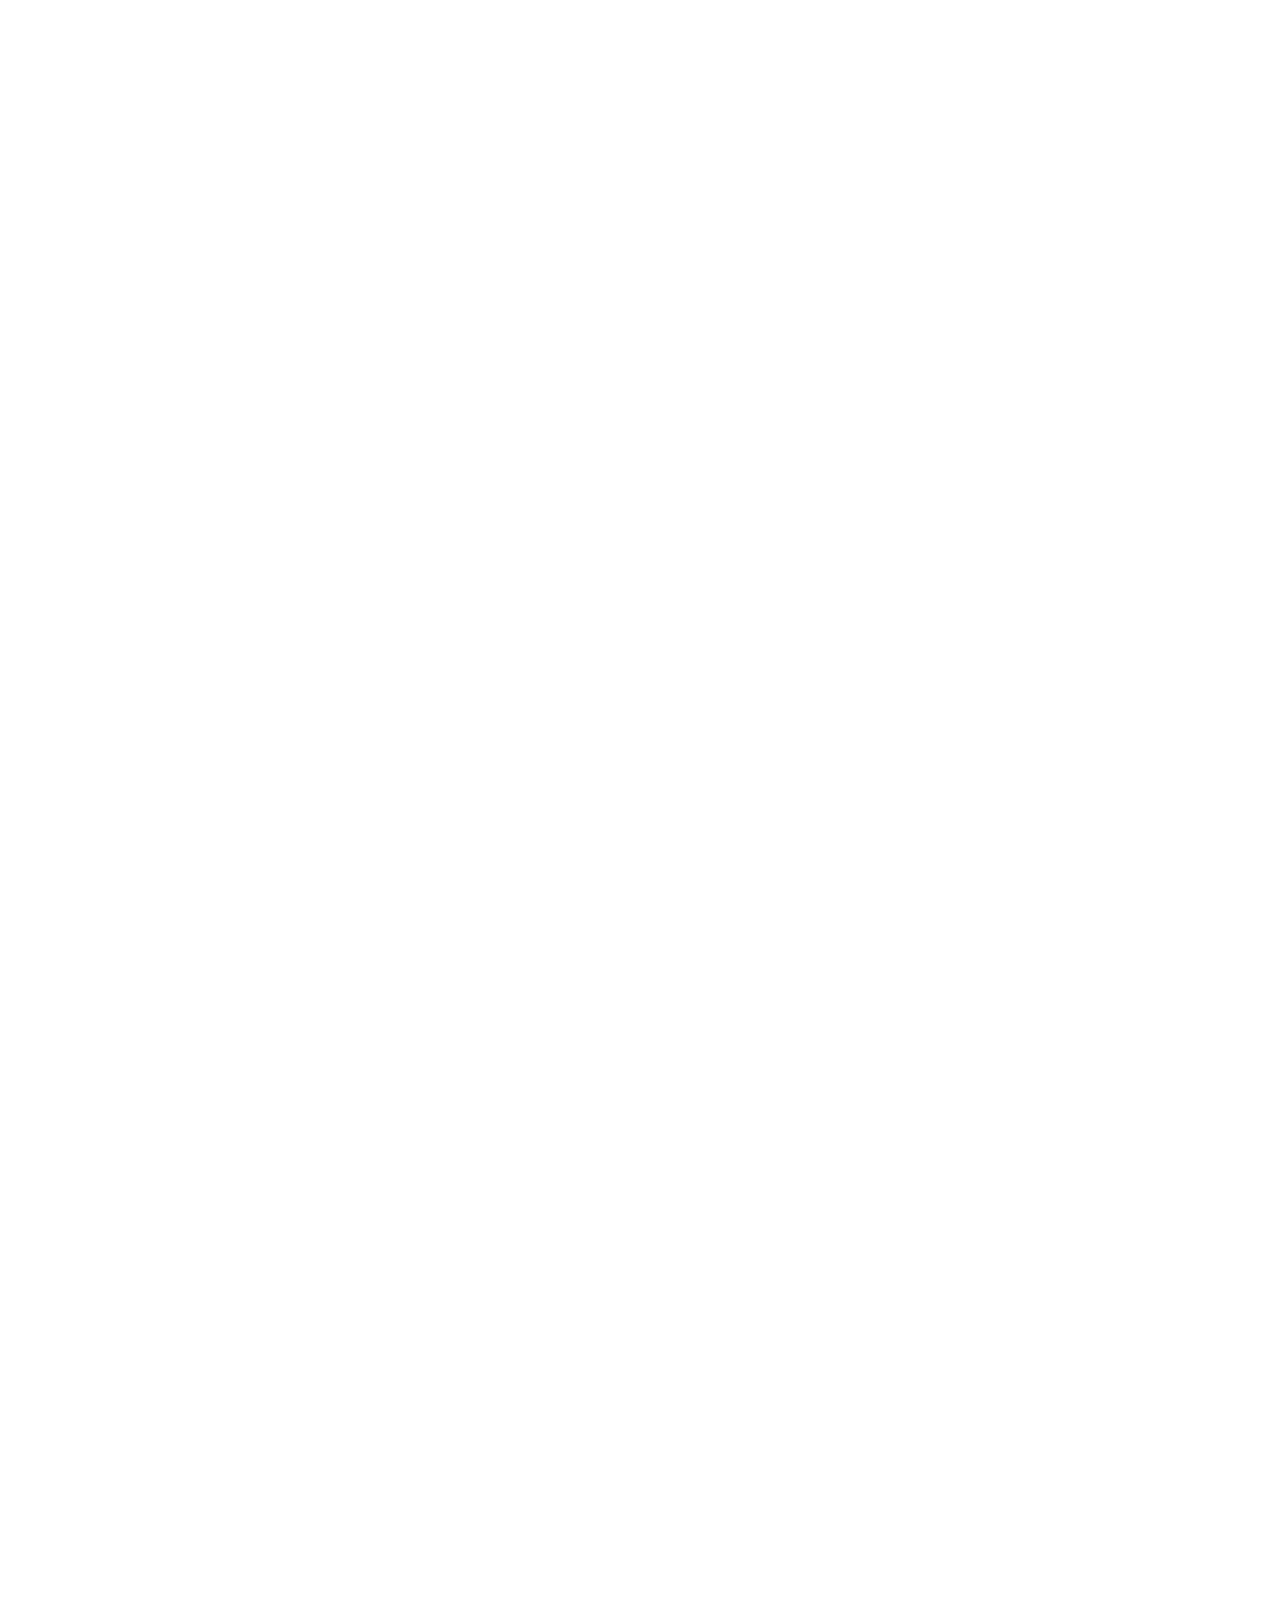
==== commit 2b631255: "꿑" ====
--- a/layout2.html
+++ b/layout2.html
@@ -7,6 +7,16 @@
     <title>Document</title>
 </head>
 <body style="margin: 0px;">
+
+
+    <nav class="nav-container">
+        <div class="nav-item">ShooShop</div>
+        <div style="flex-grow: 1;"></div>
+        <div class="nav-item">Products</div>
+        <div class="nav-item">services</div>
+    </nav>
+
+
     <div class="main-background">
         <h4 class="main-title">Buy Our Shoes!</h4>
         <p class="main-text">Lorem ipsum dolor sit amet, consectetur adipisicing elit. Recusandae possimus temporibus facere explicabo ducimus dolore. Libero, ex facilis porro fuga ea similique delectus expedita ipsum magni fugiat iste placeat numquam.</p>
--- a/layout2.css
+++ b/layout2.css
@@ -124,4 +124,16 @@
 .form-middle__second-box{
     float: left;
     width: 50%;
-}+}
+
+.nav-container{
+    display: flex;
+    height: 50px;
+    align-items: center;
+    padding: 5px;
+}
+
+.nav-item {
+    margin-right: 10px;
+}
+
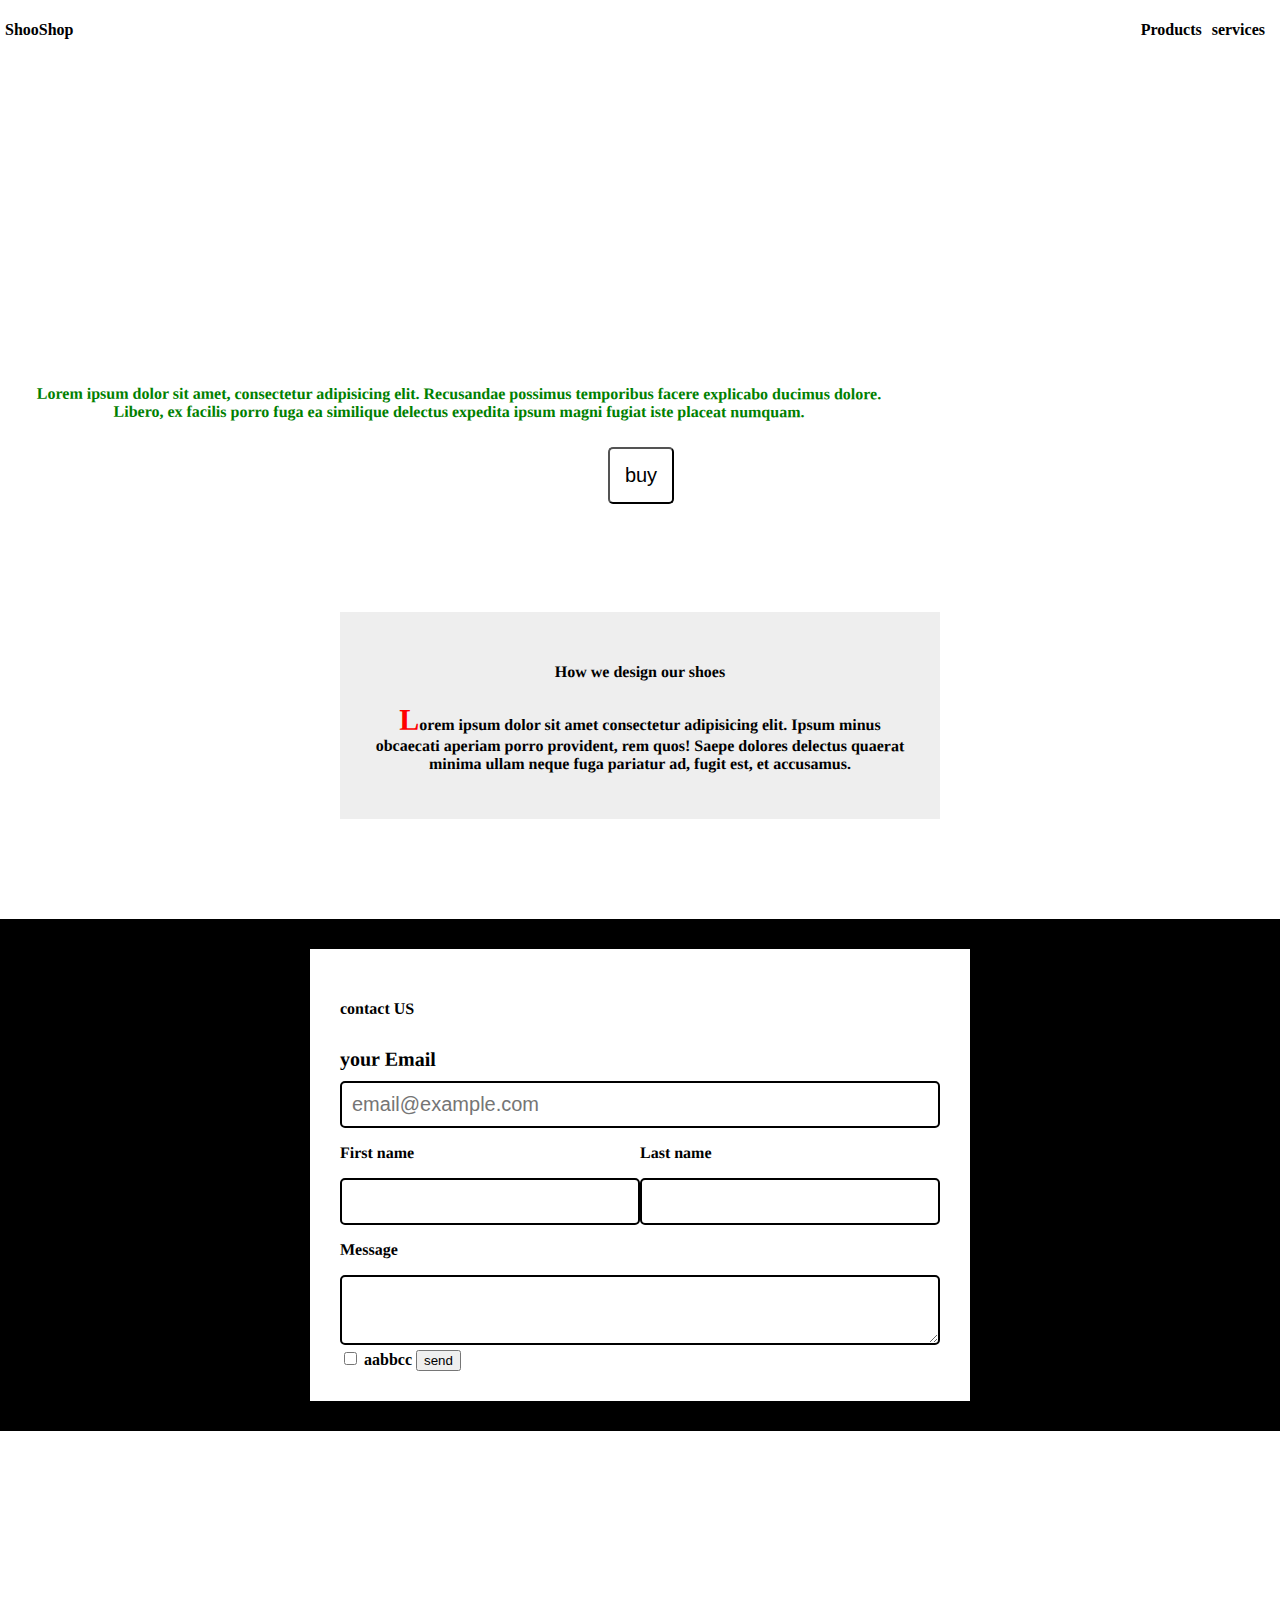
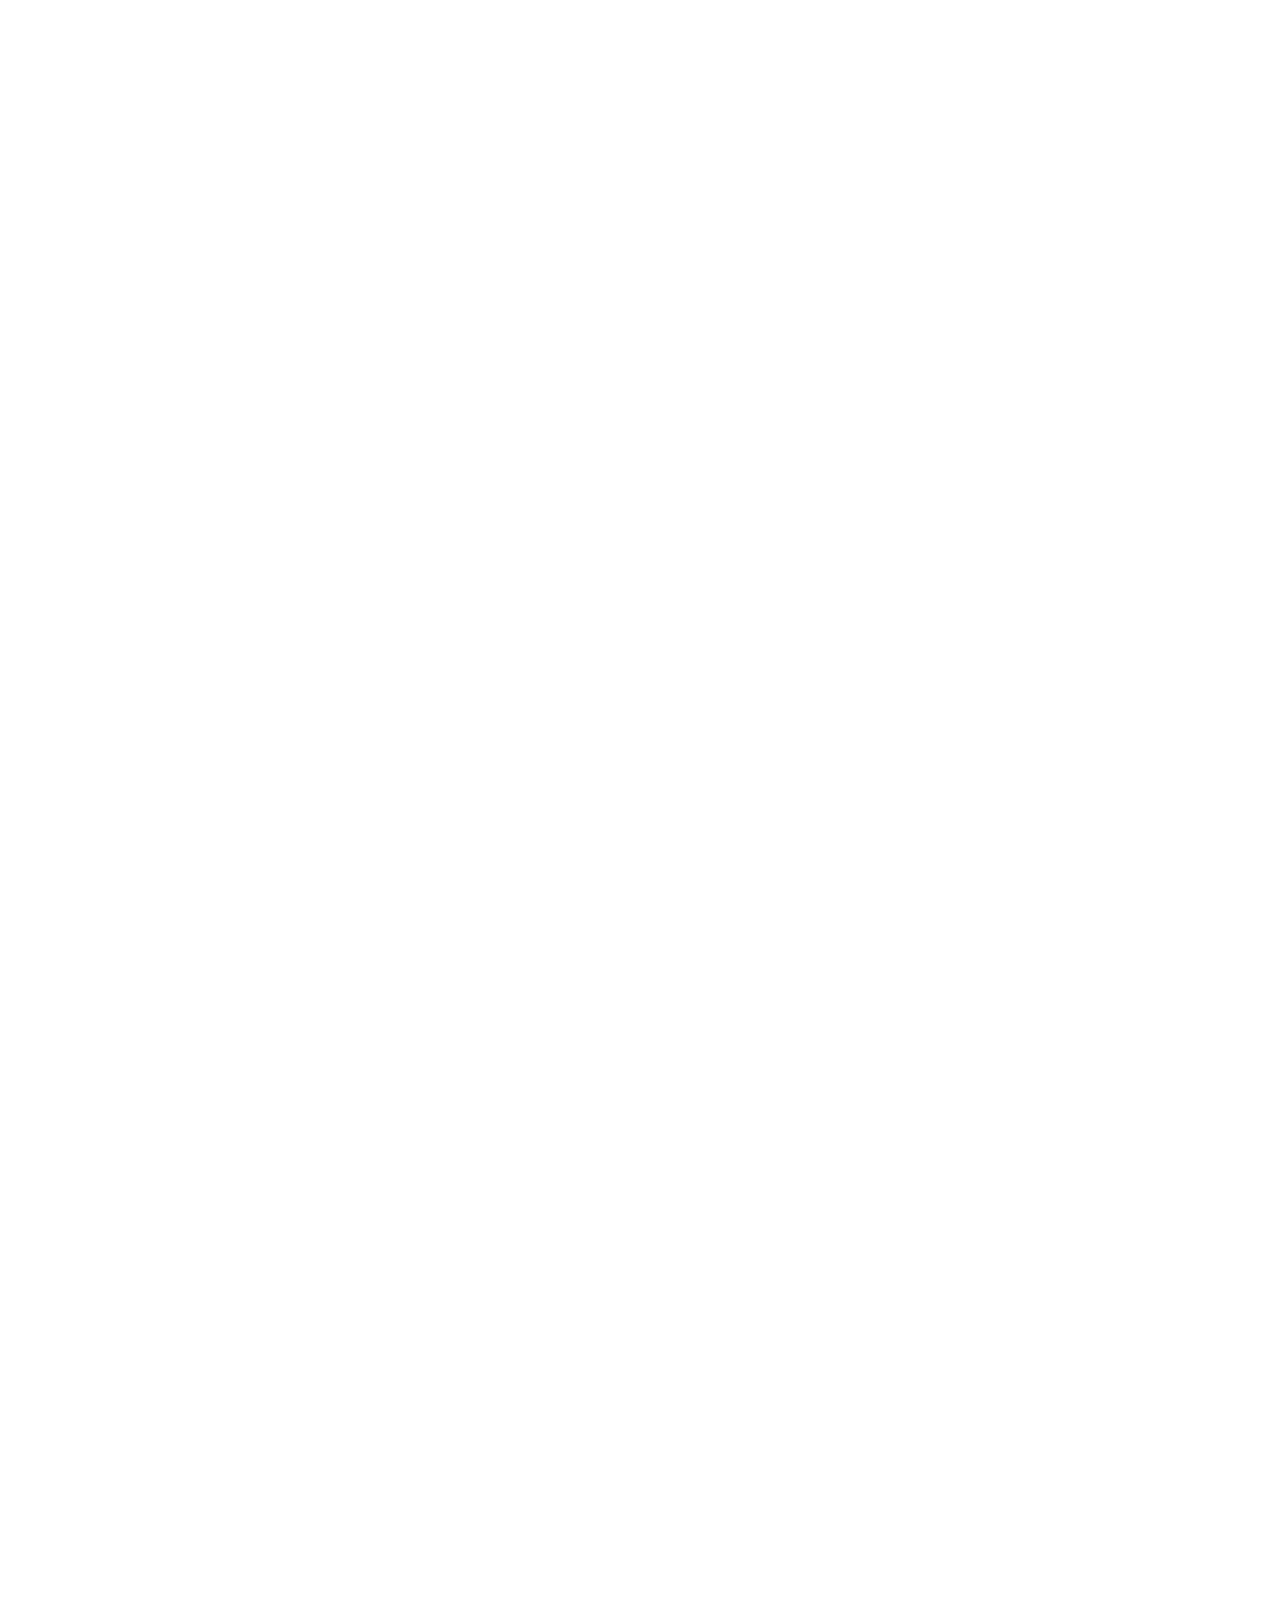
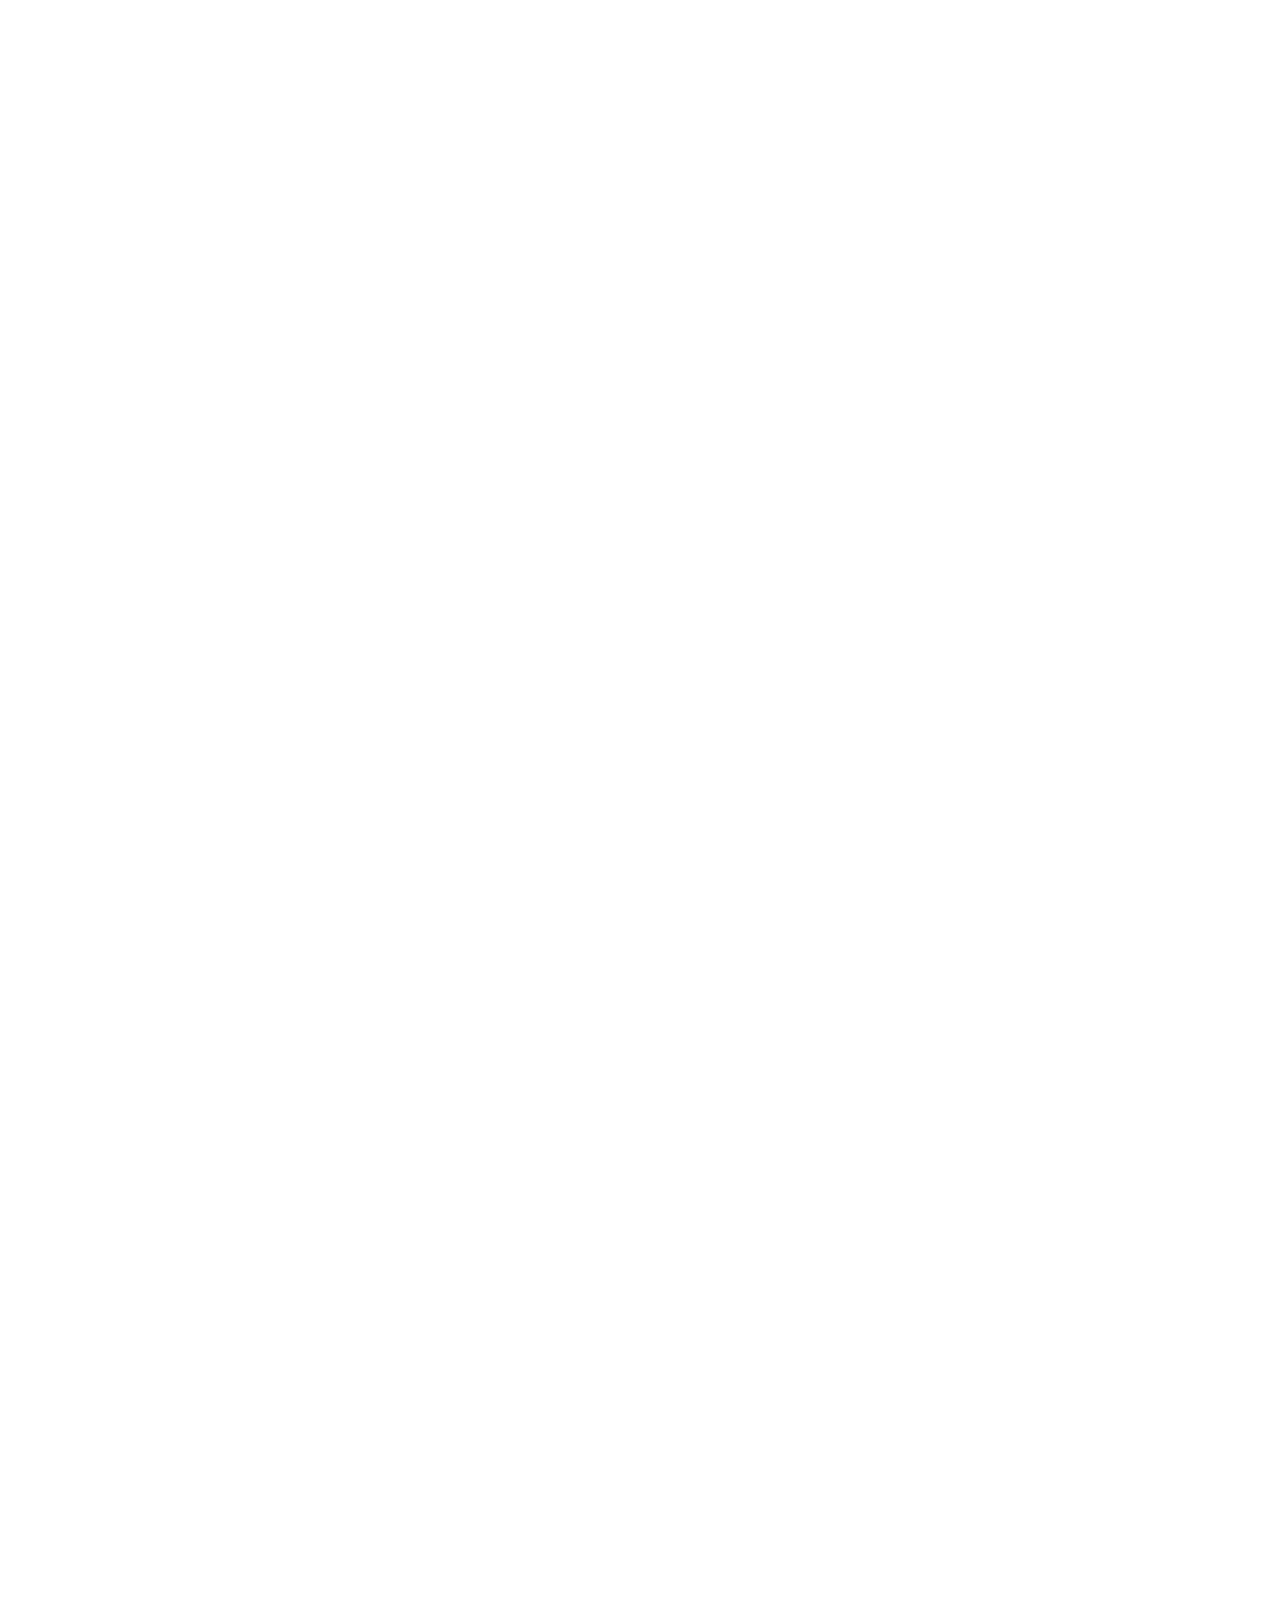
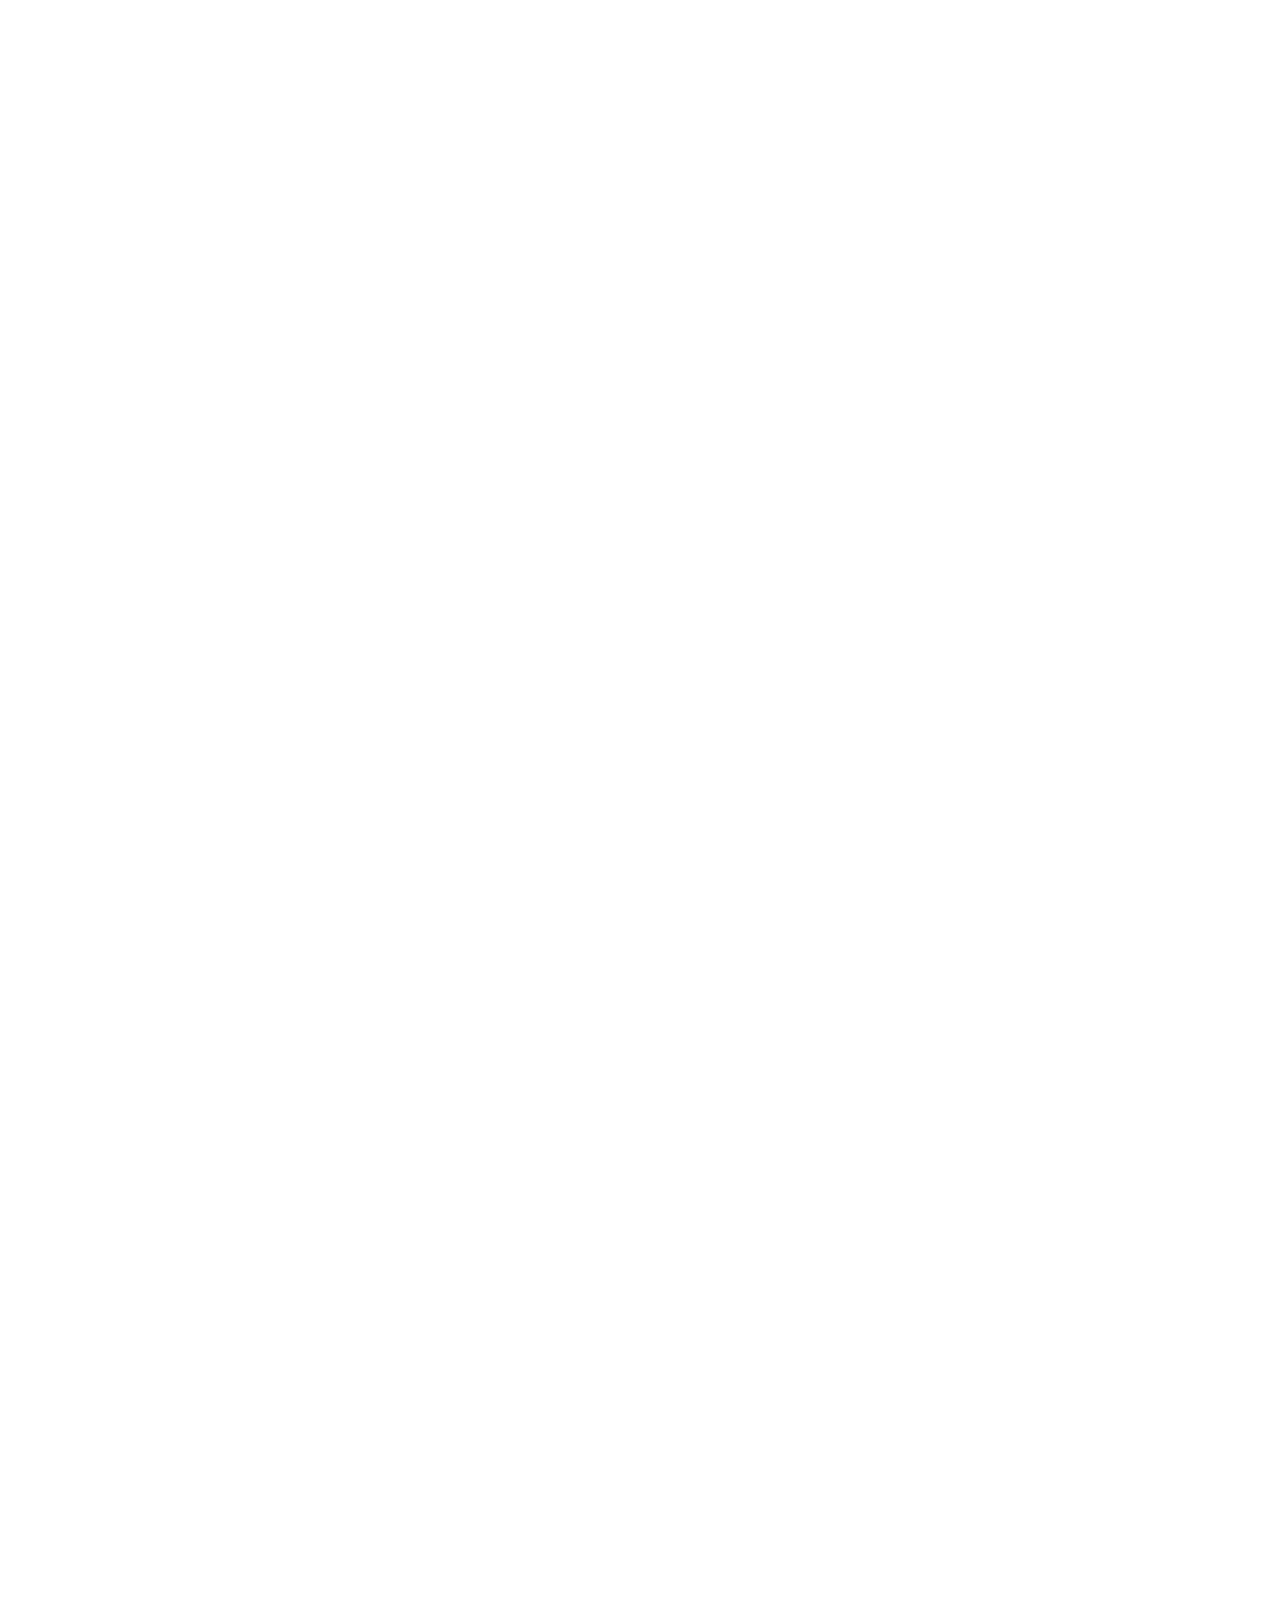
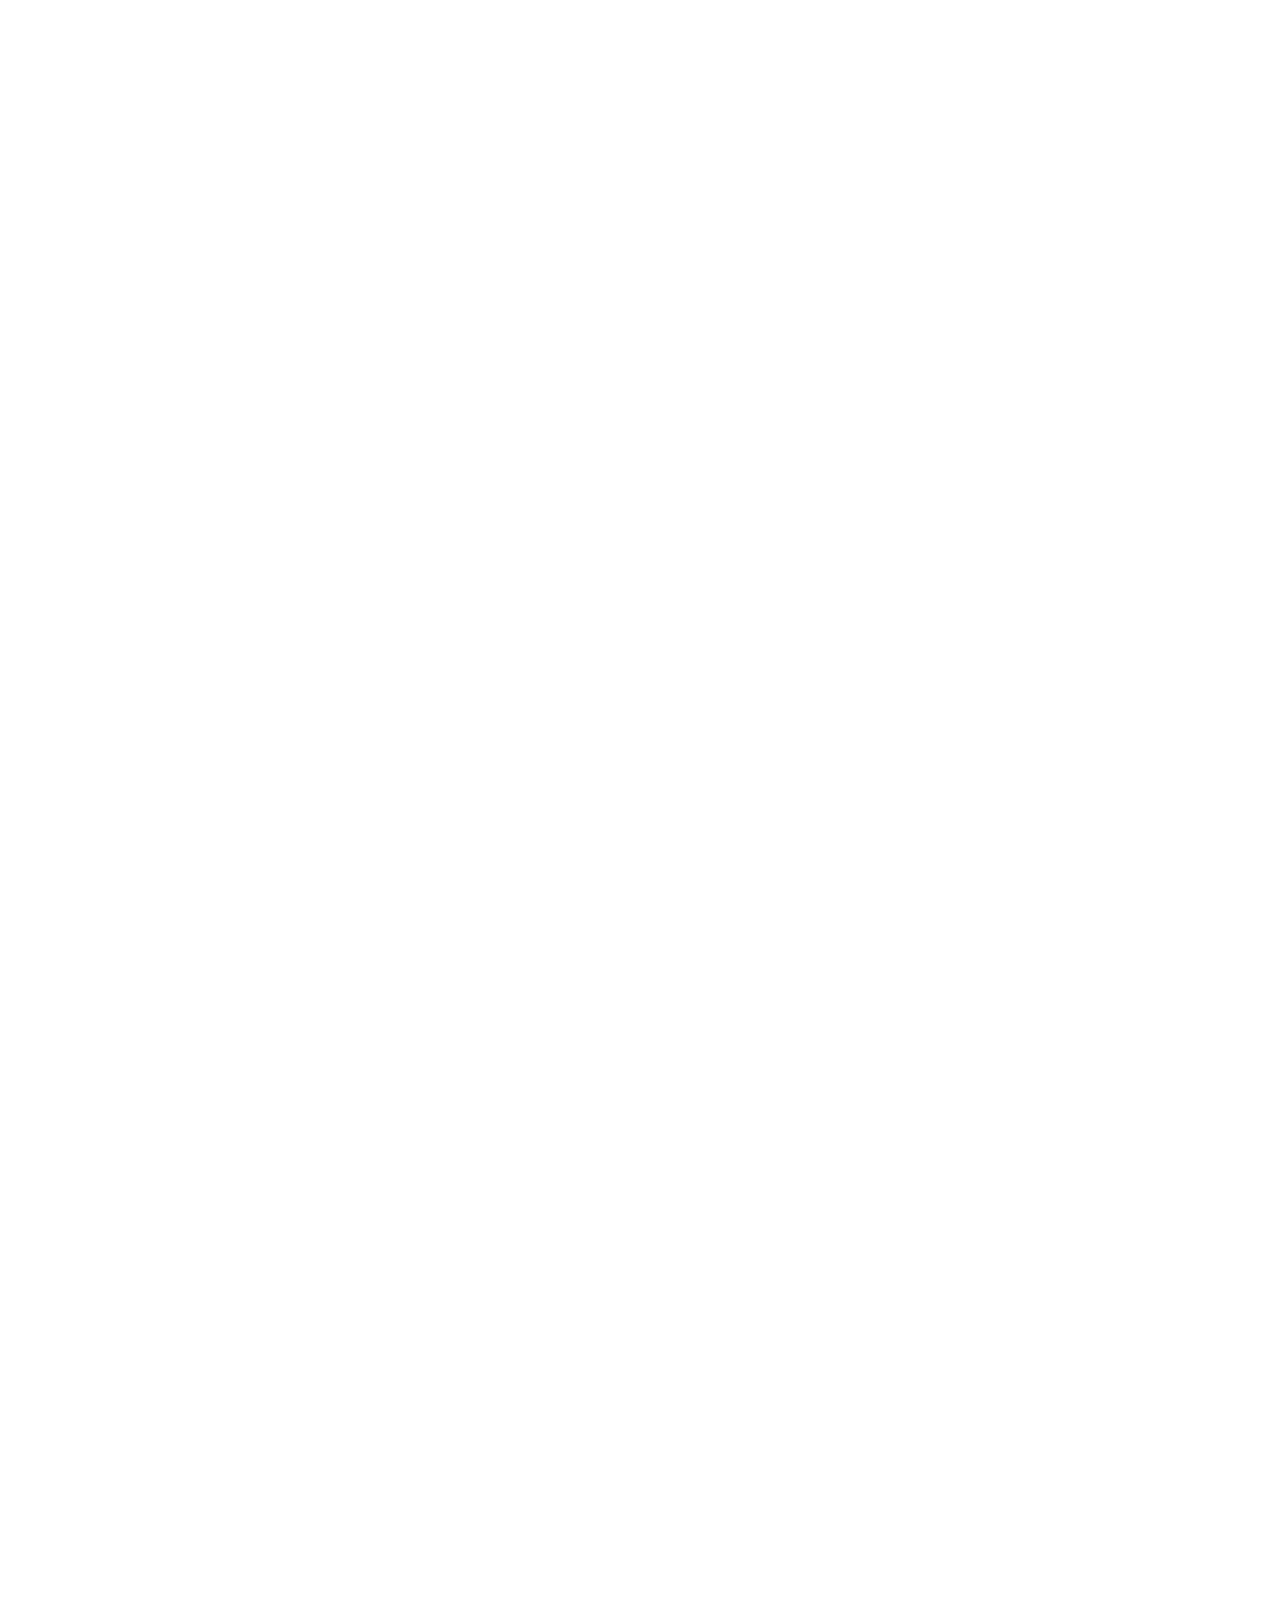
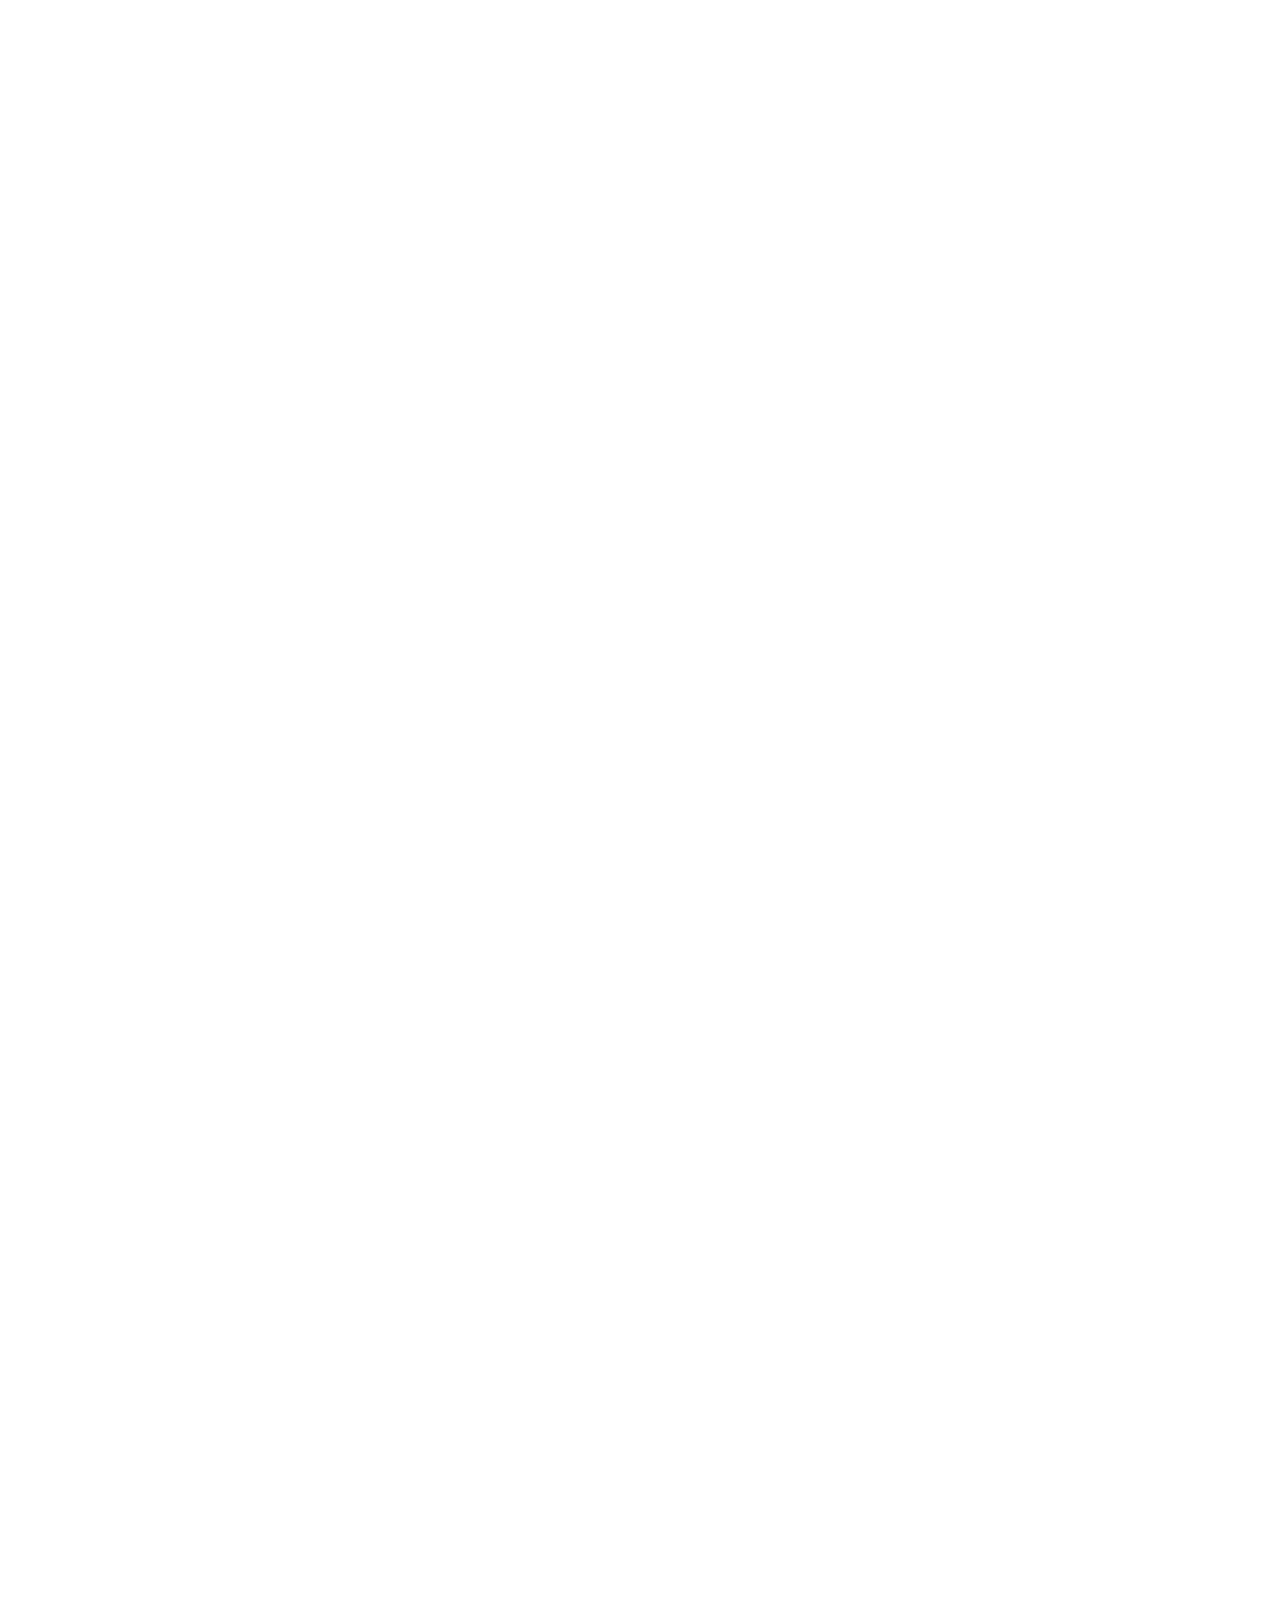
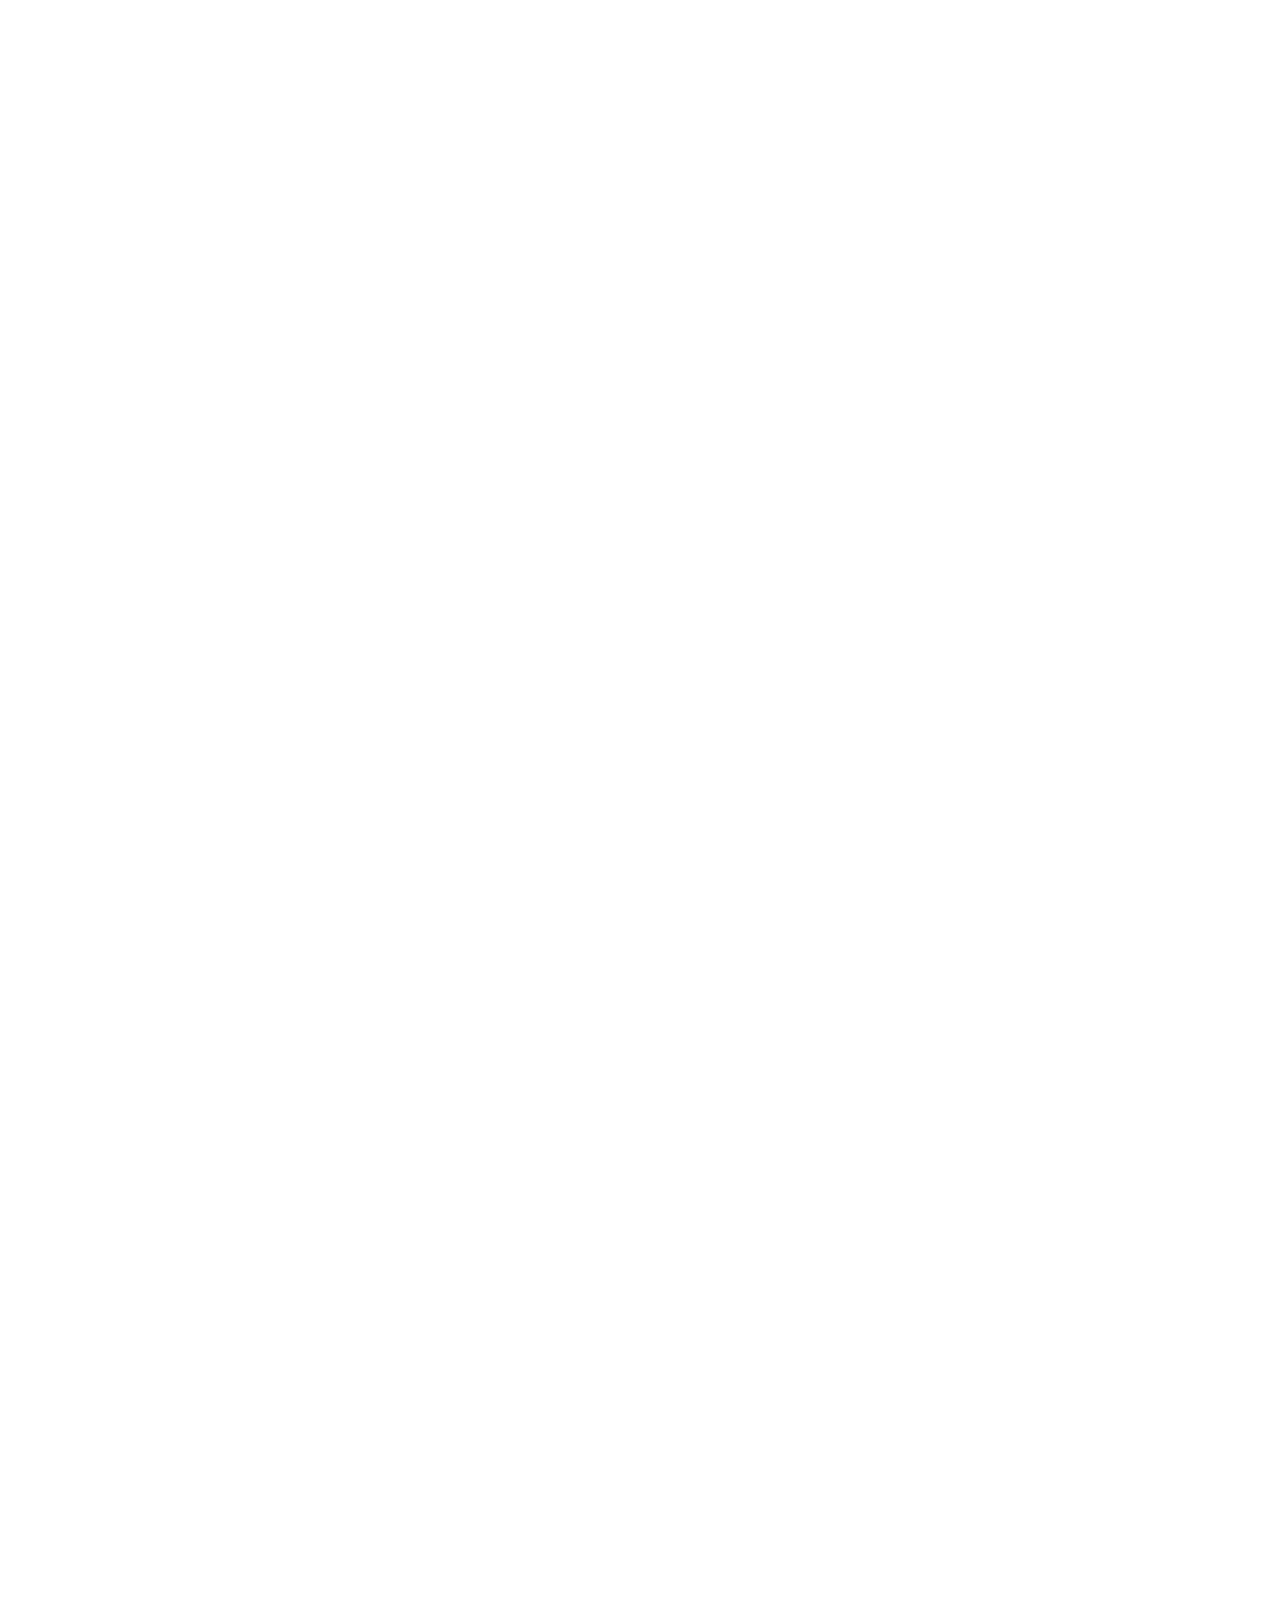
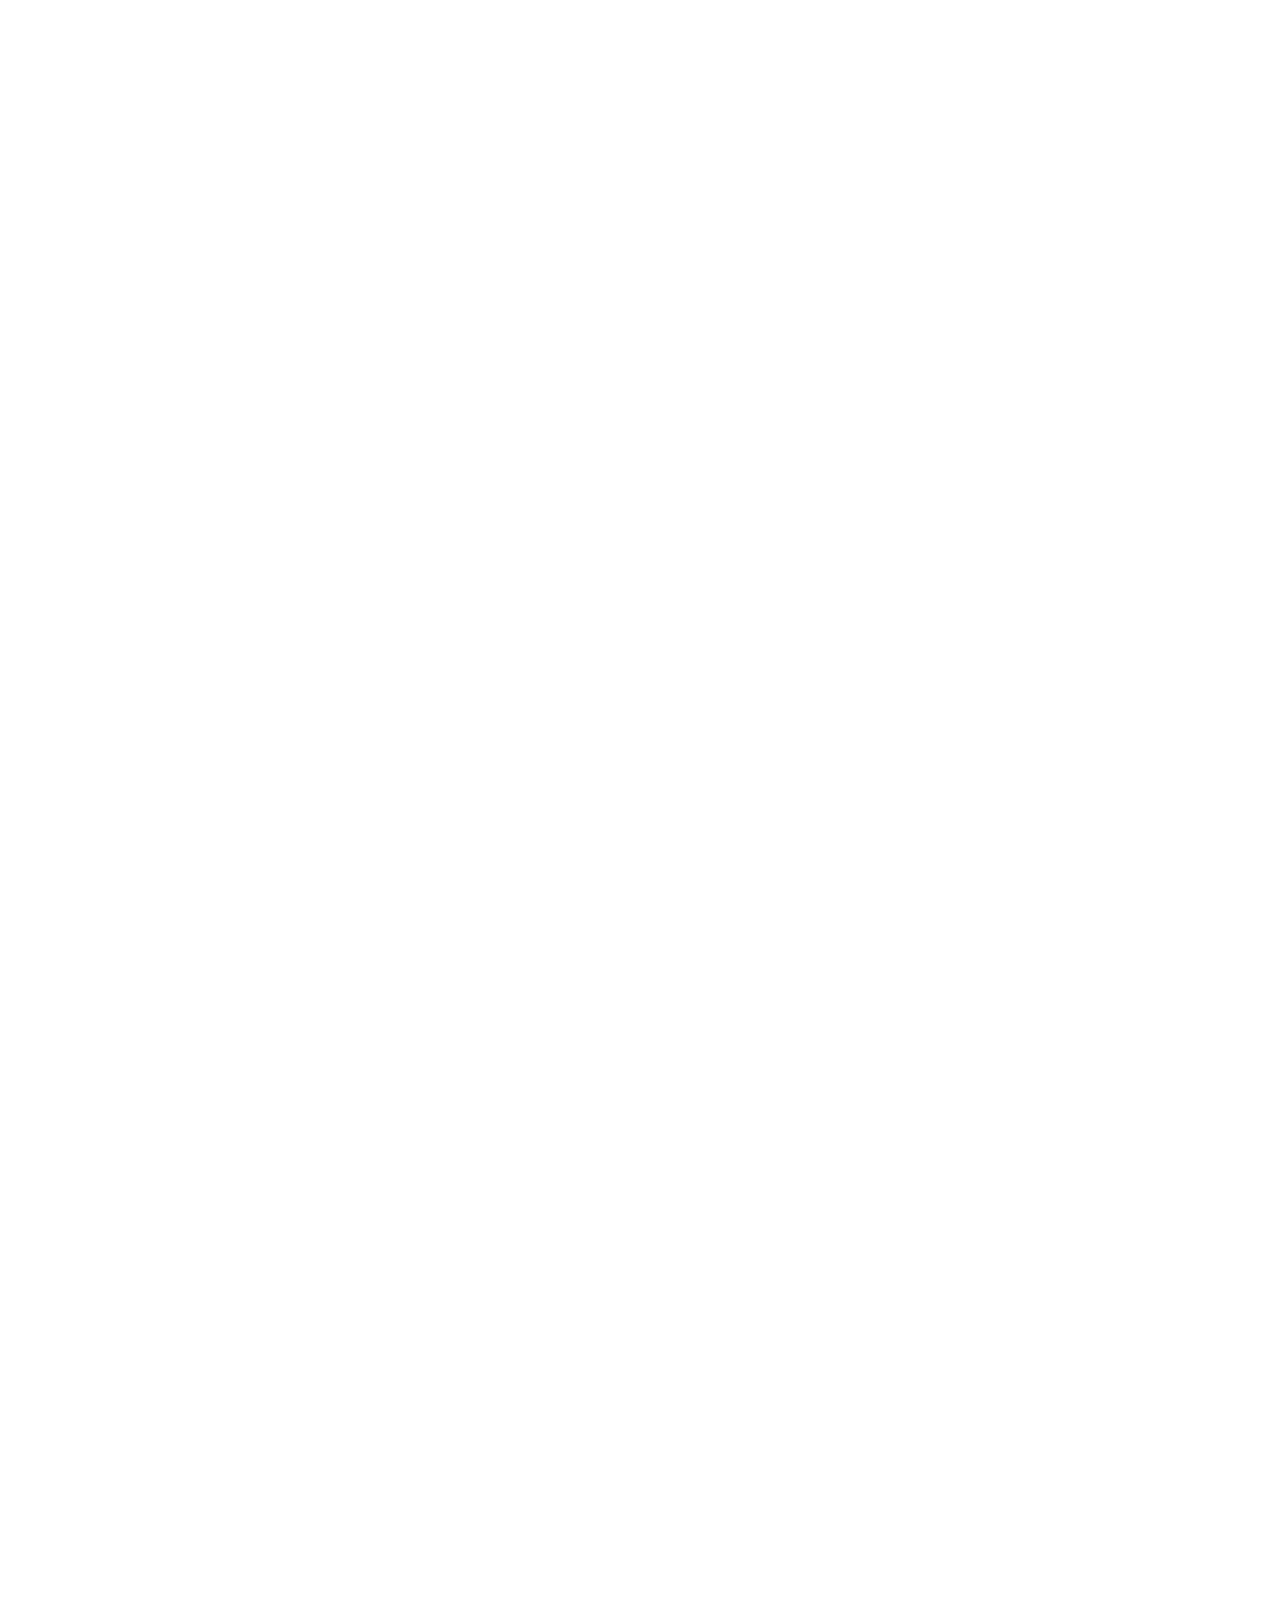
==== commit aeea9024: "오늘은 여기까지" ====
--- a/layout2.html
+++ b/layout2.html
@@ -6,6 +6,7 @@
     <link rel="stylesheet" href="layout2.css">
     <title>Document</title>
 </head>
+
 <body style="margin: 0px;">
 
 
@@ -19,13 +20,13 @@
 
     <div class="main-background">
         <h4 class="main-title">Buy Our Shoes!</h4>
-        <p class="main-text">Lorem ipsum dolor sit amet, consectetur adipisicing elit. Recusandae possimus temporibus facere explicabo ducimus dolore. Libero, ex facilis porro fuga ea similique delectus expedita ipsum magni fugiat iste placeat numquam.</p>
+        <p class="main-text custom">Lorem ipsum dolor sit amet, consectetur adipisicing elit. Recusandae possimus temporibus facere explicabo ducimus dolore. Libero, ex facilis porro fuga ea similique delectus expedita ipsum magni fugiat iste placeat numquam.</p>
         <button class="main-button">buy</button>
     </div>
 
     <div class="explain-box">
         <h4>How we design our shoes</h4>
-        <p>
+        <p class="pseudo">
             Lorem ipsum dolor sit amet consectetur adipisicing elit. Ipsum minus obcaecati aperiam porro provident, rem quos! Saepe dolores delectus quaerat minima ullam neque fuga pariatur ad, fugit est, et accusamus.
         </p>
     </div>
--- a/layout2.css
+++ b/layout2.css
@@ -137,3 +137,26 @@
     margin-right: 10px;
 }
 
+
+.custom {
+    color: green;
+}
+
+
+/* .custom { */
+    /* color: skyblue !important; */
+/* } */
+
+/* .main-background .custom {
+    color: skyblue;
+}
+
+div.main-background .custom {
+    color: red; */
+/* } */
+
+
+.pseudo::first-letter{
+    color: red;
+    font-size: 30px;
+}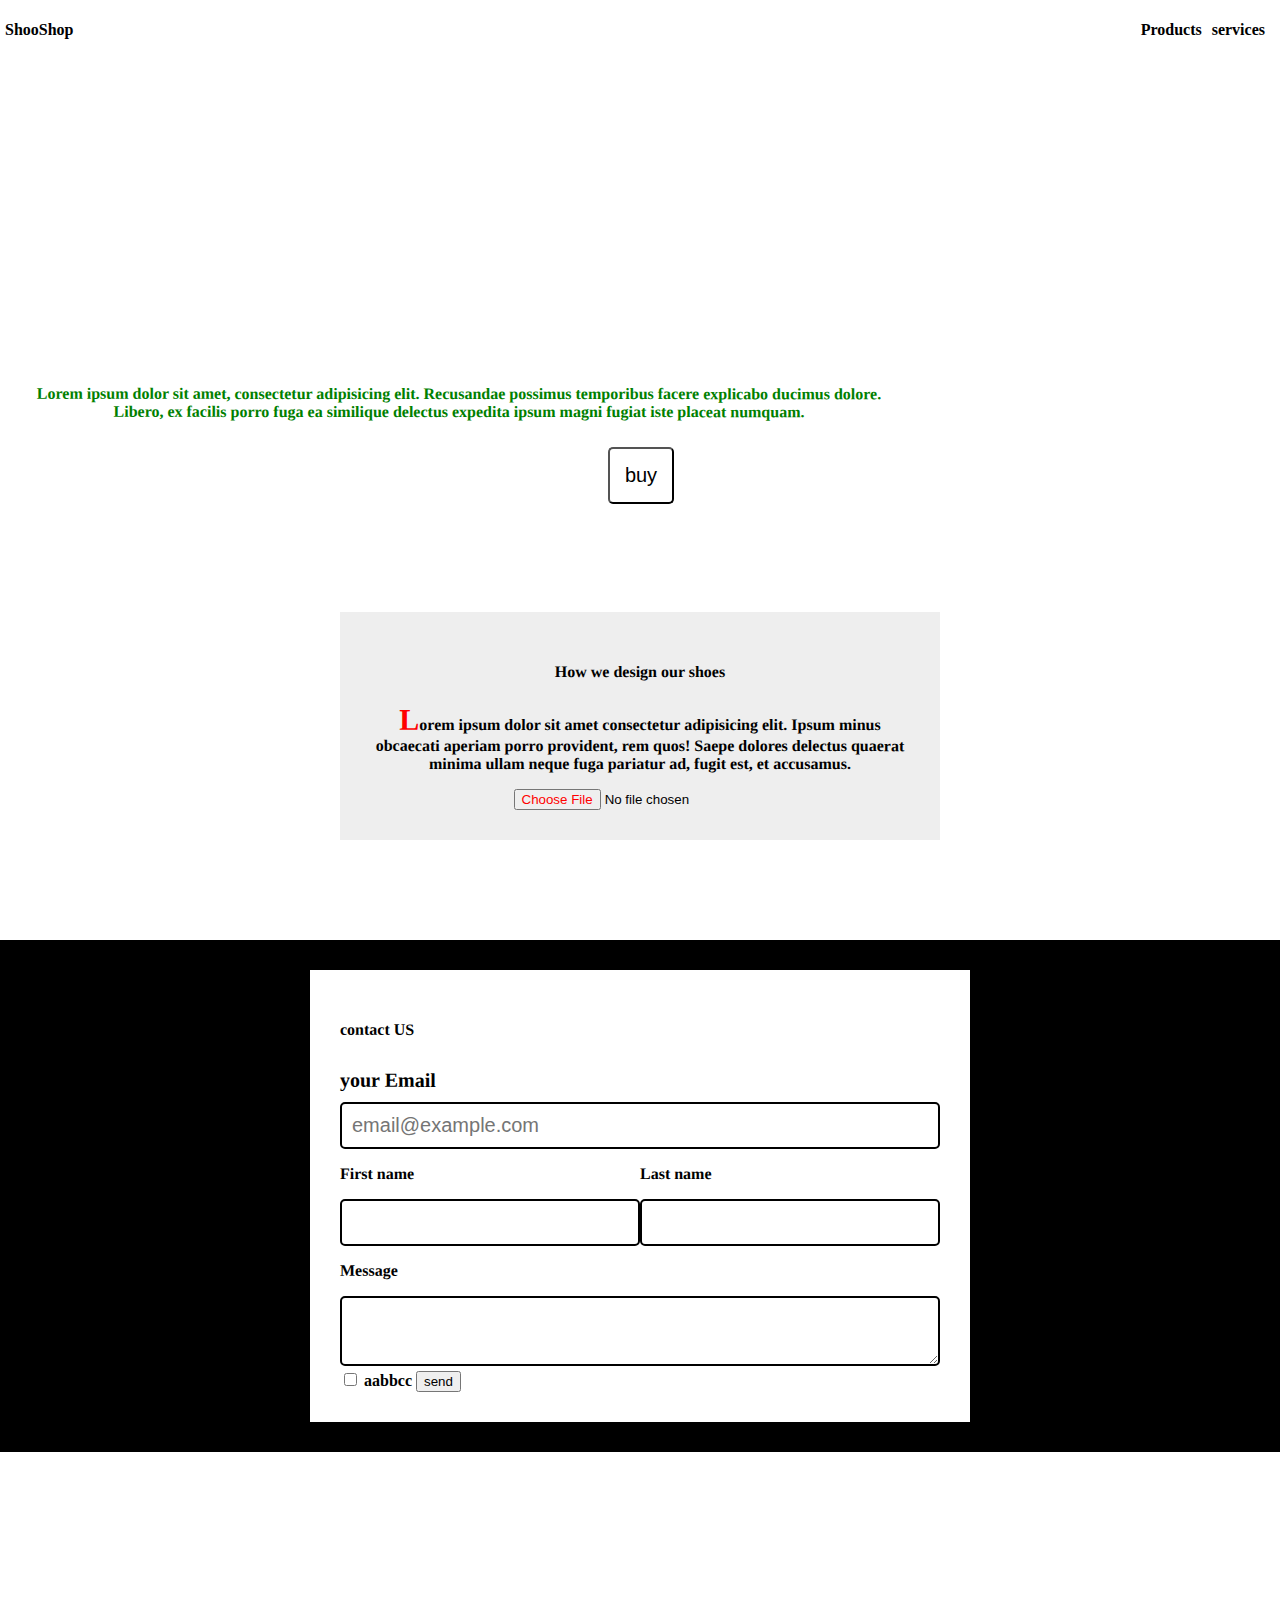
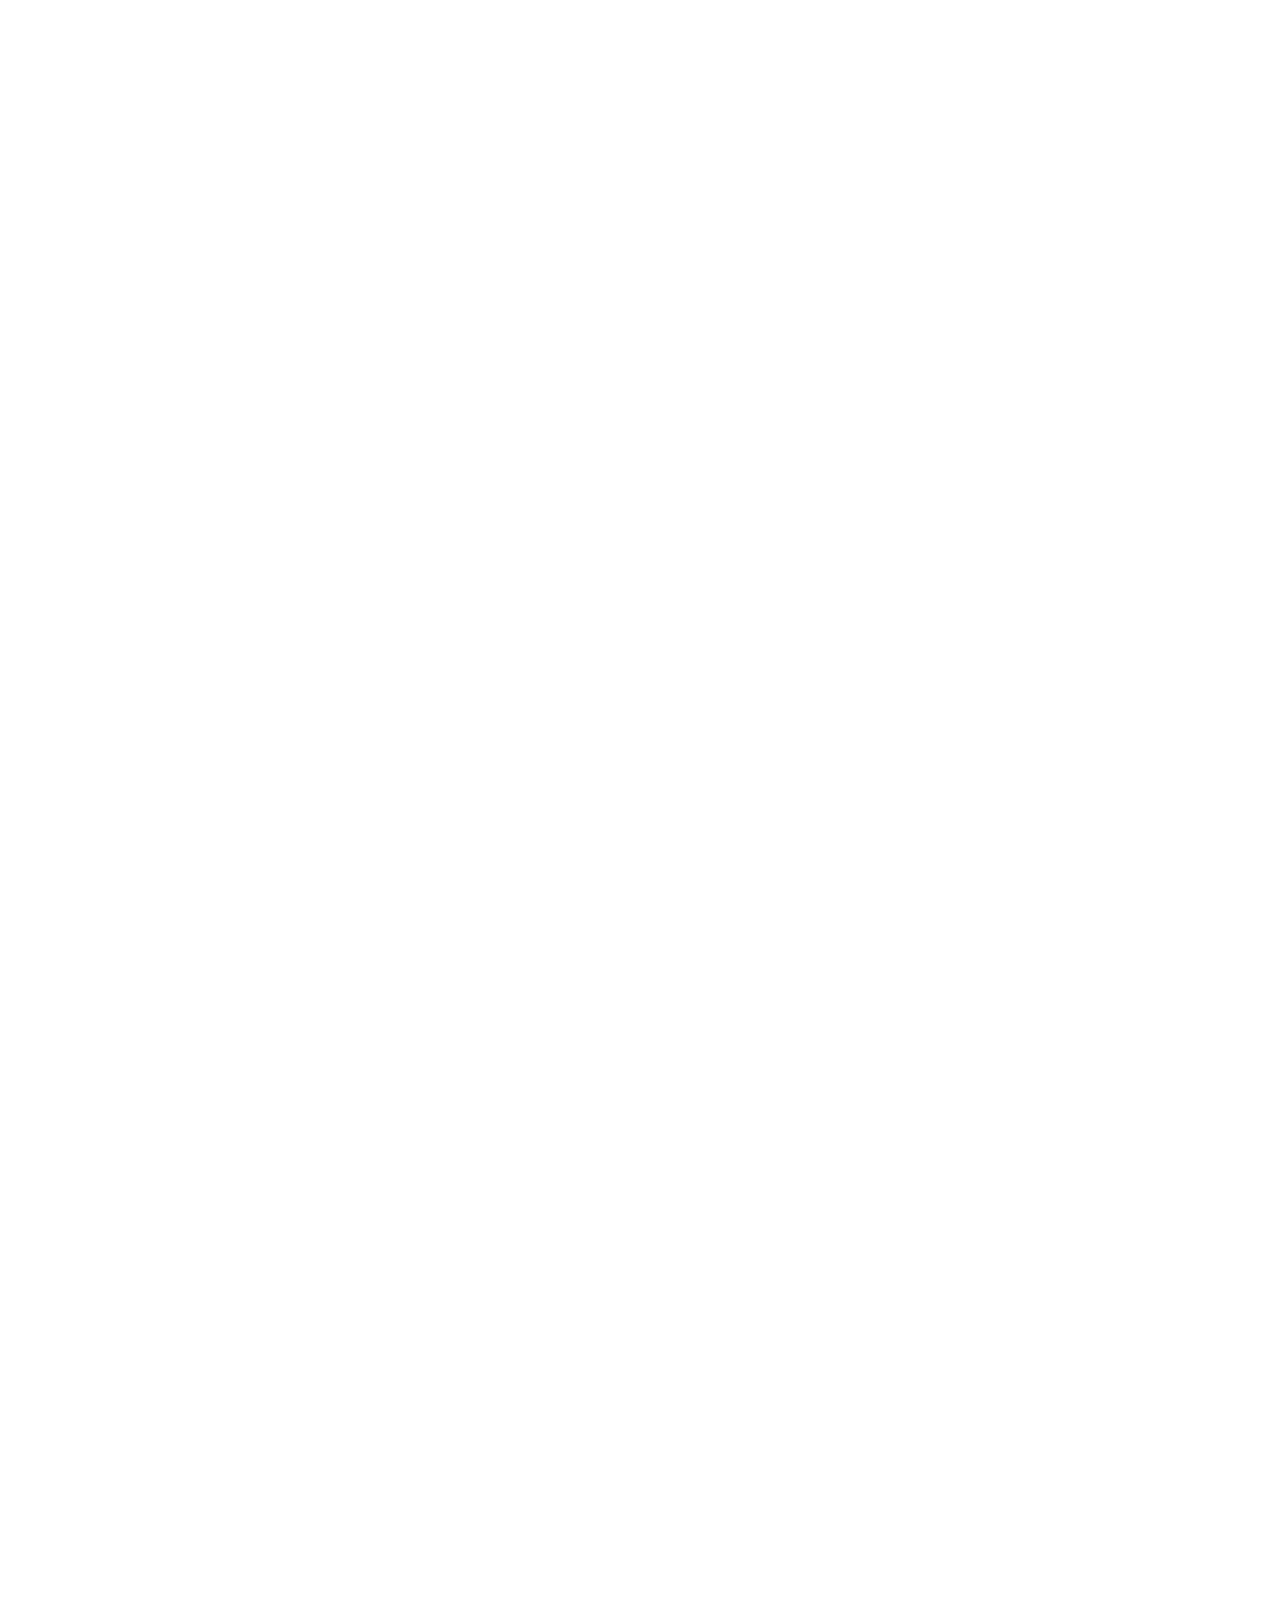
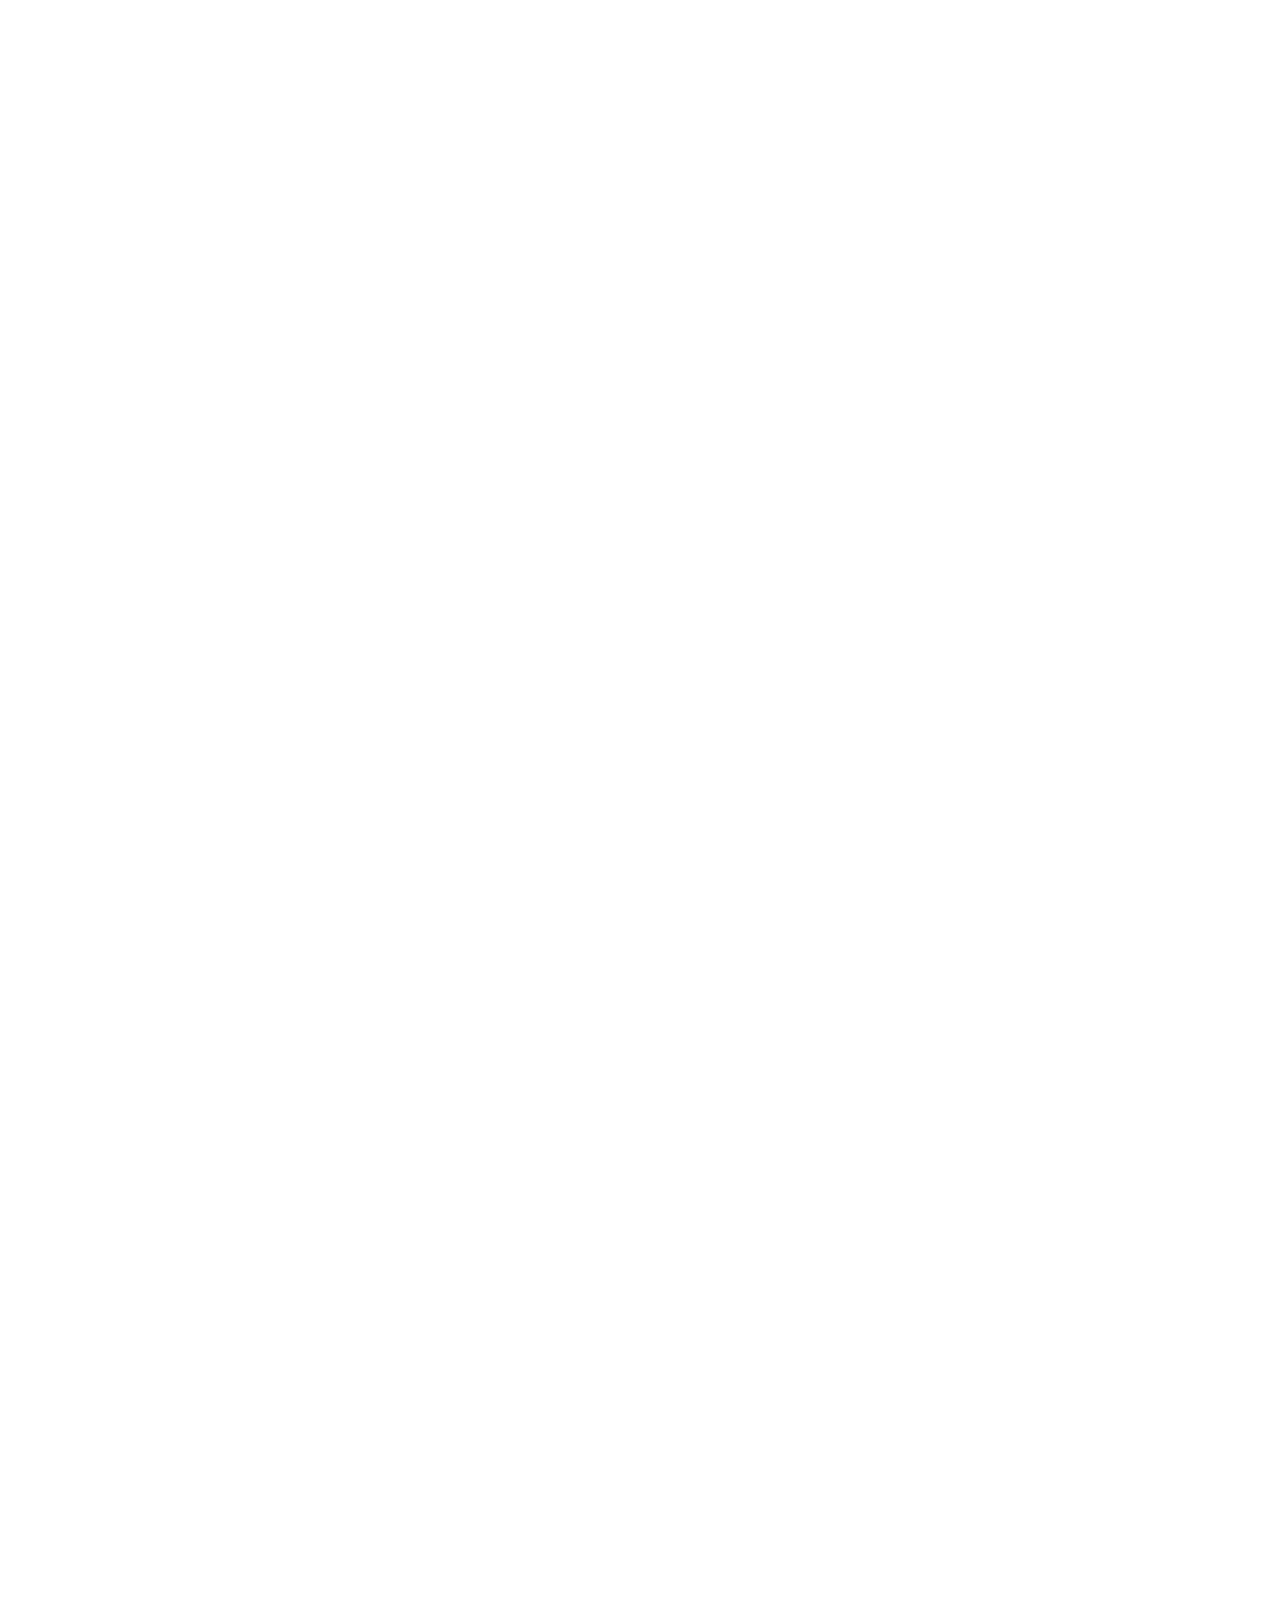
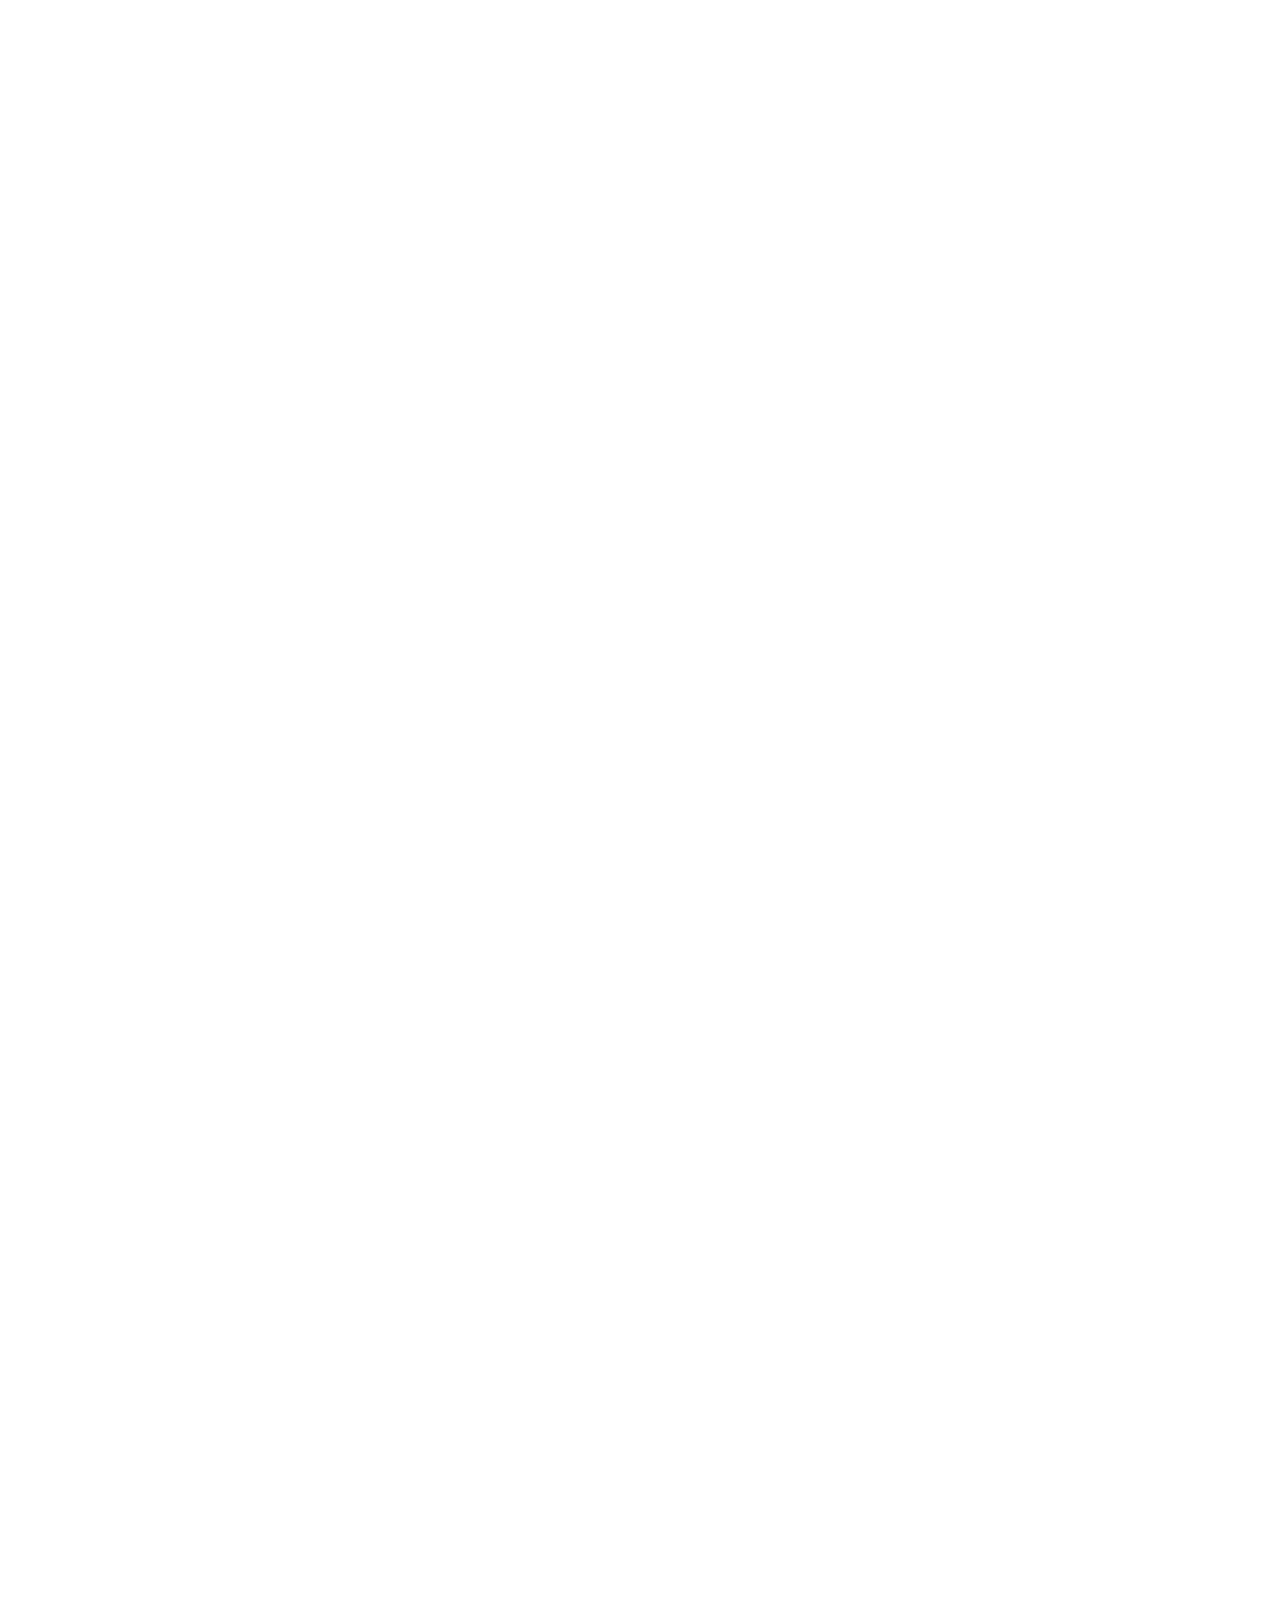
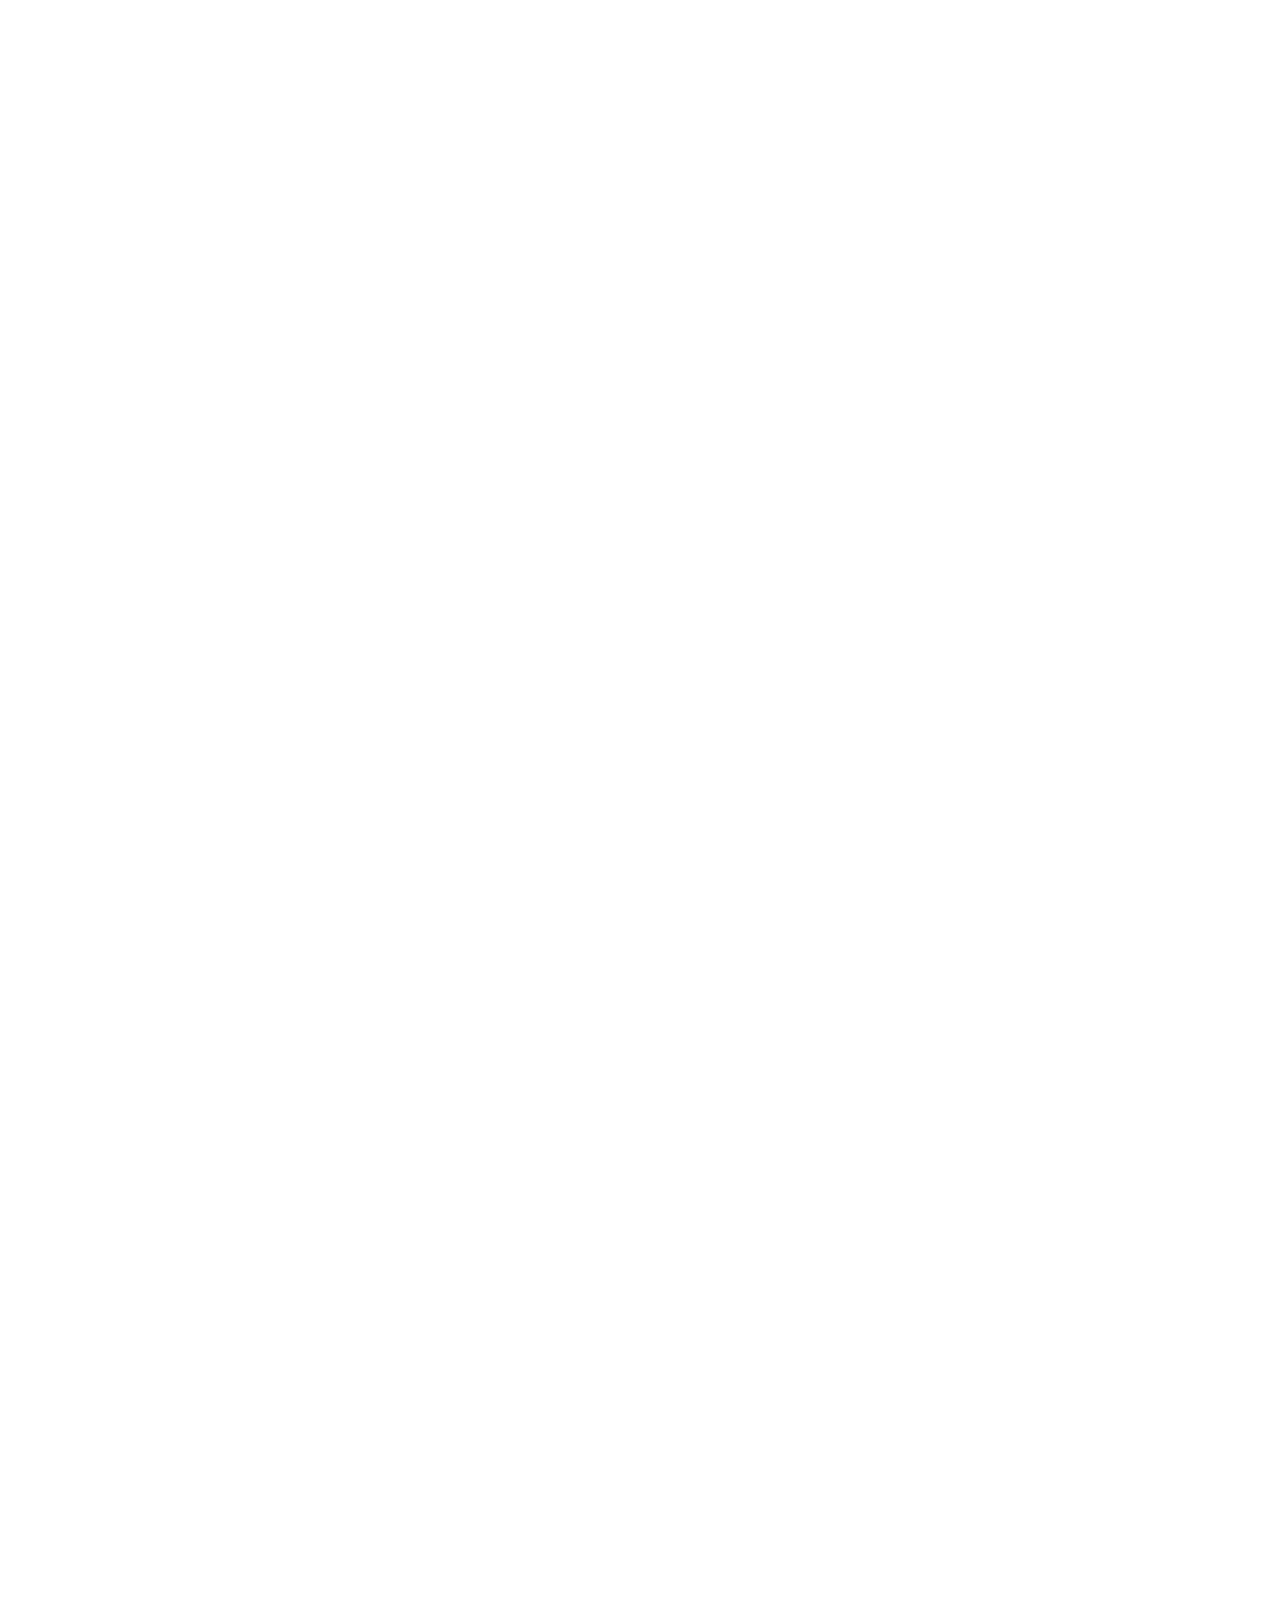
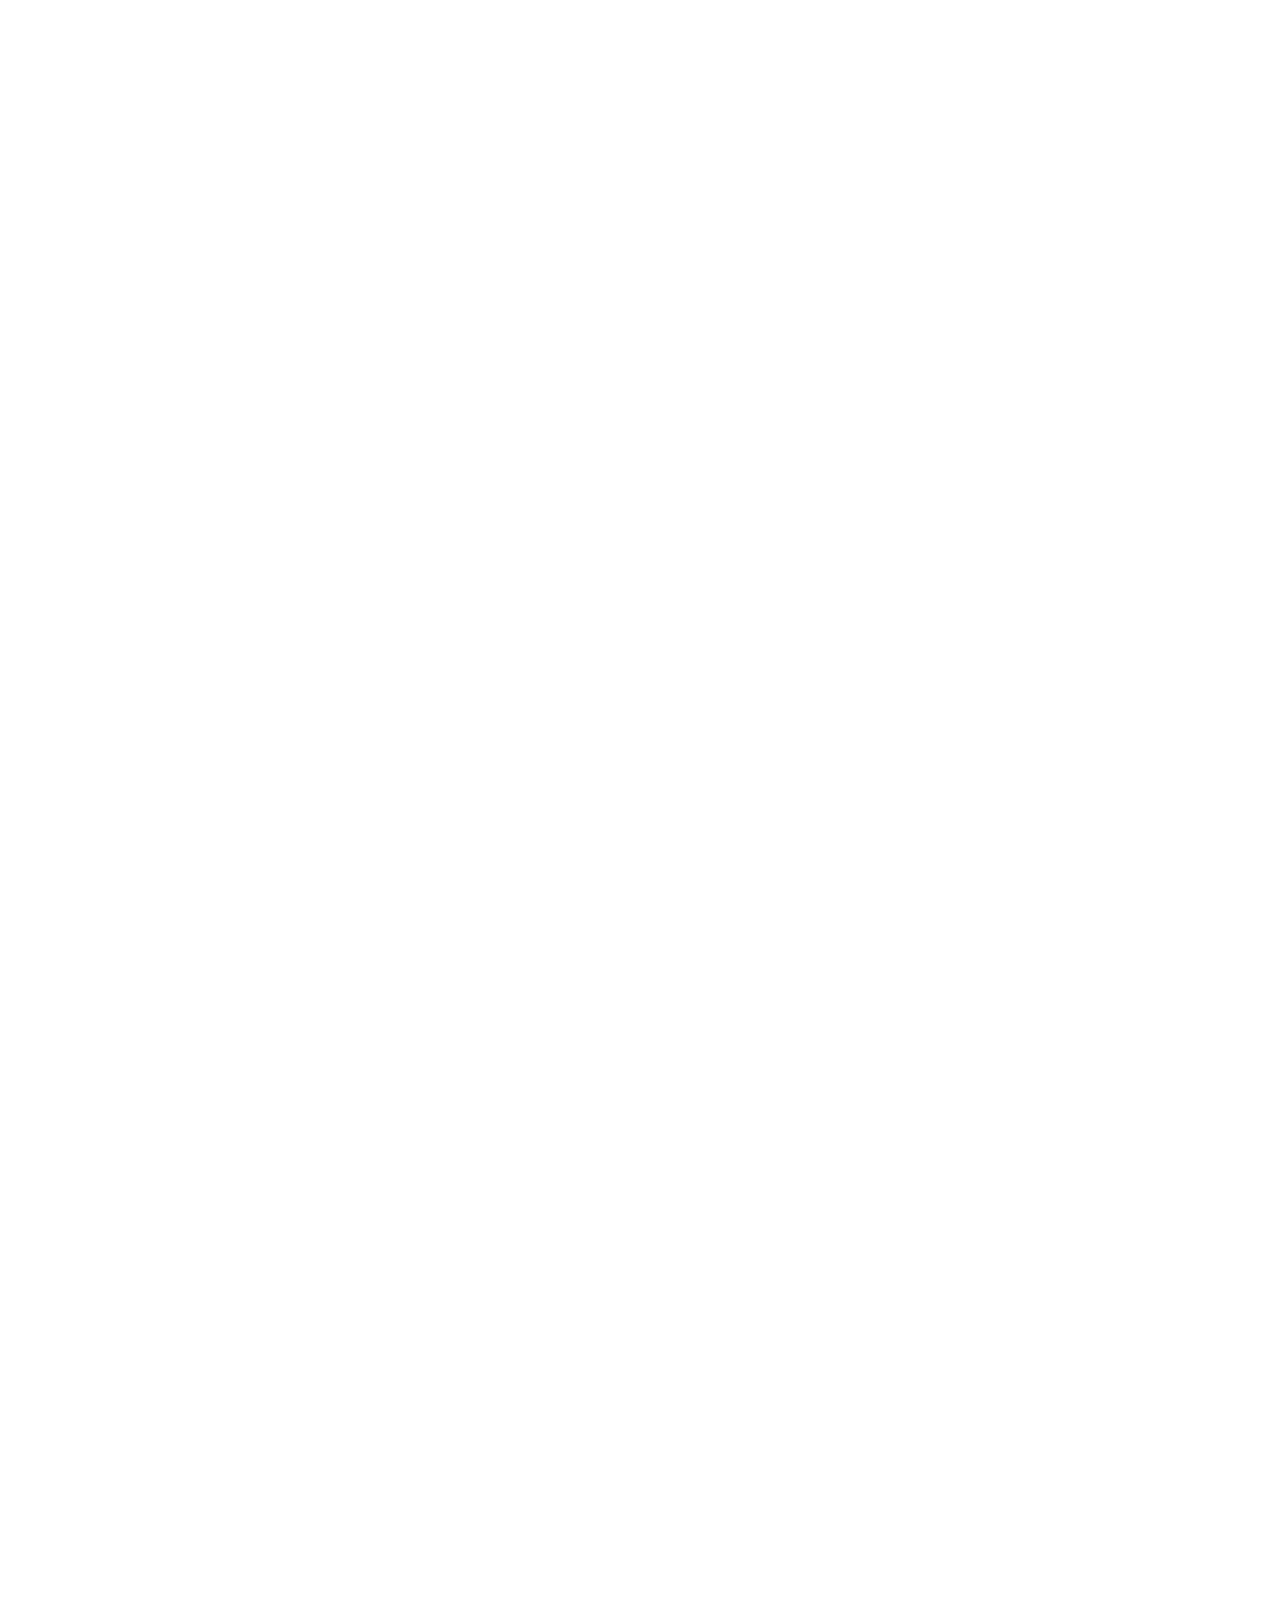
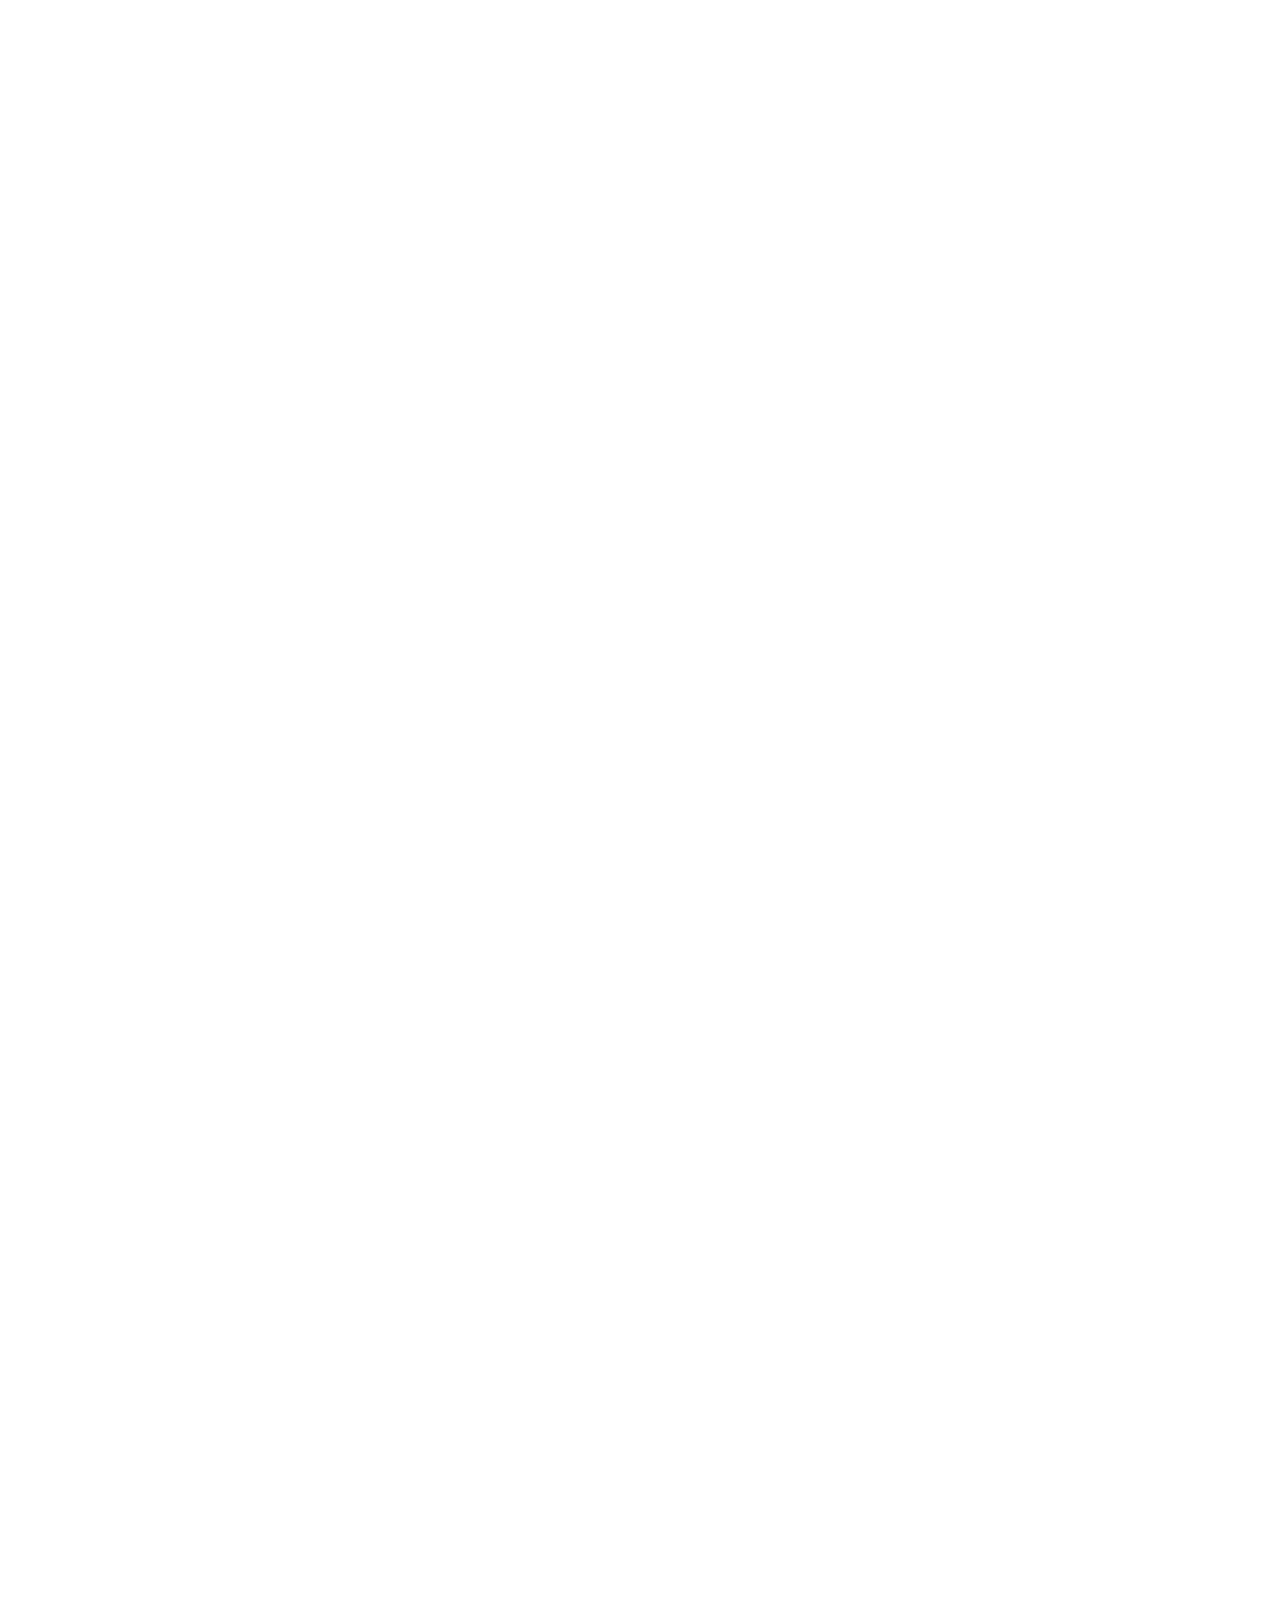
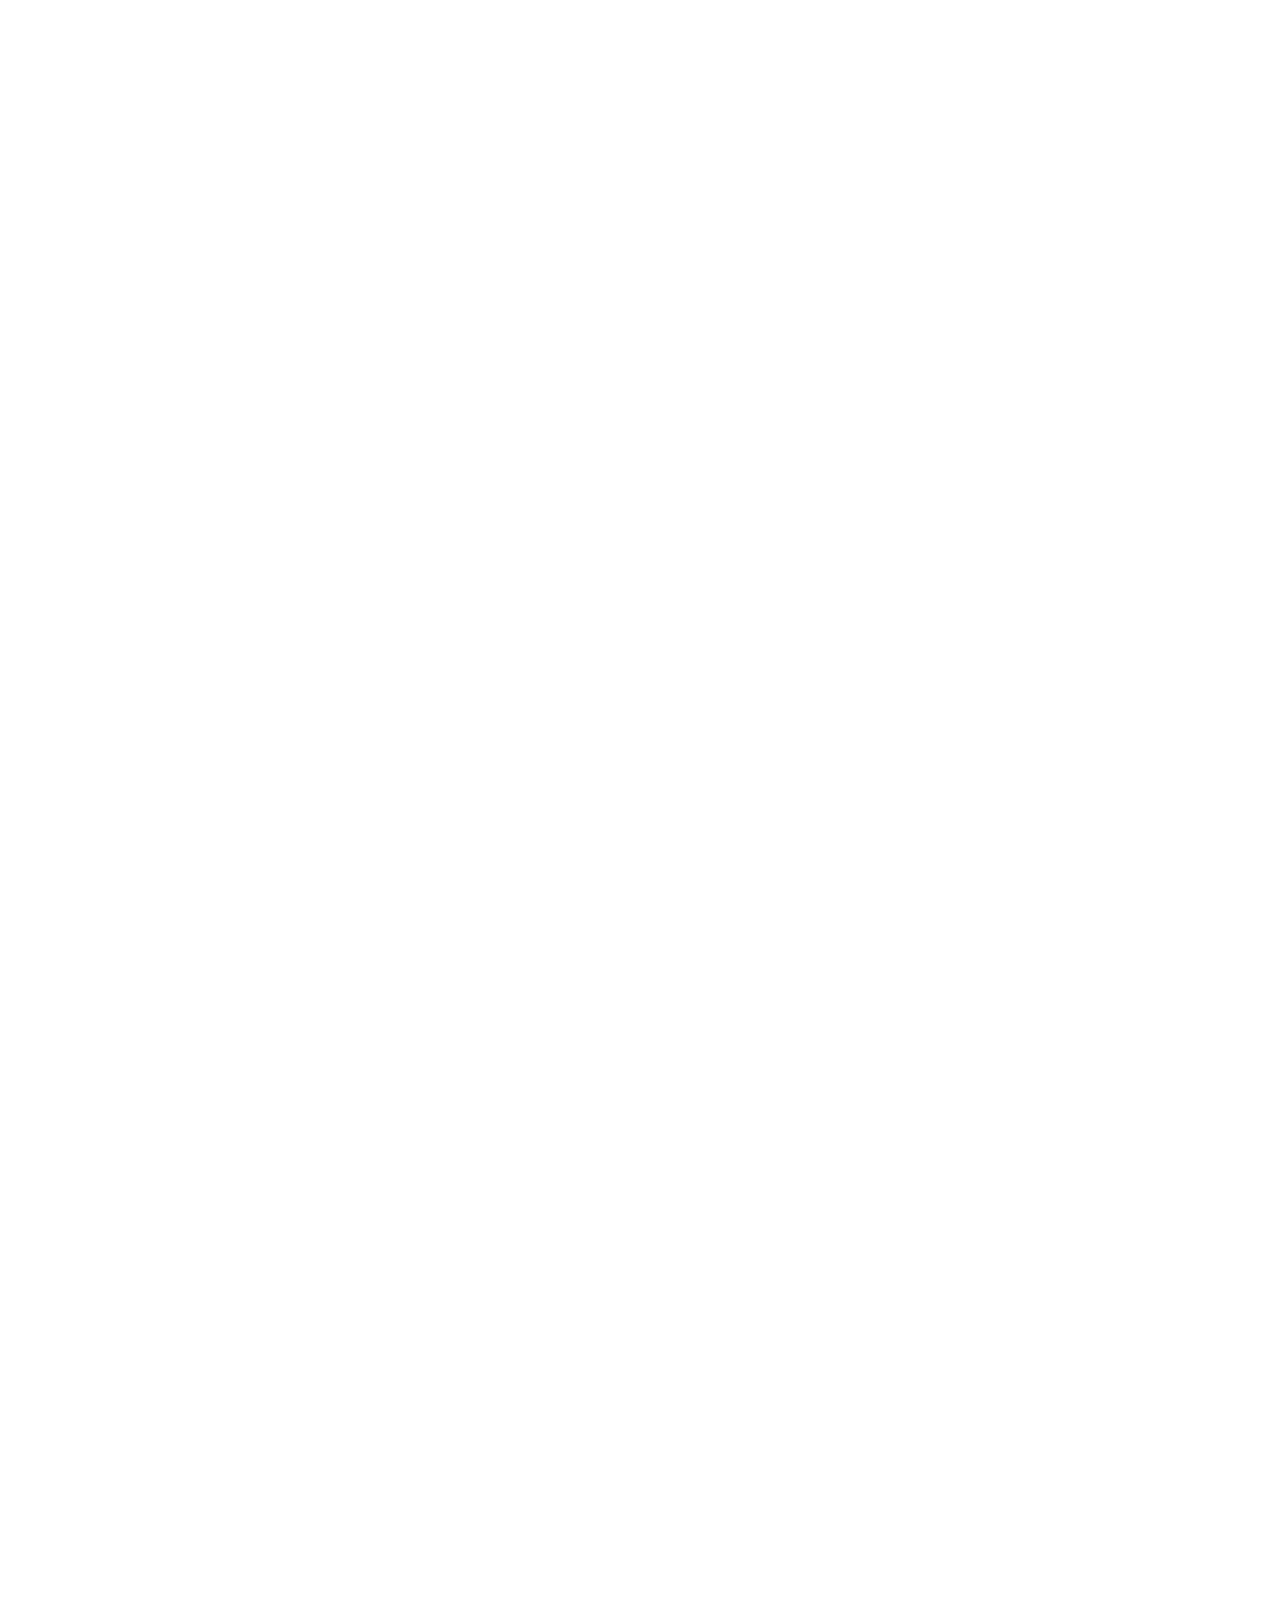
==== commit 831251c6: "오늘은 여까지" ====
--- a/layout2.html
+++ b/layout2.html
@@ -29,7 +29,9 @@
         <p class="pseudo">
             Lorem ipsum dolor sit amet consectetur adipisicing elit. Ipsum minus obcaecati aperiam porro provident, rem quos! Saepe dolores delectus quaerat minima ullam neque fuga pariatur ad, fugit est, et accusamus.
         </p>
+        <input type="file">
     </div>
+
     
     <div class="form-background">
         <div class="form-white">
--- a/layout2.css
+++ b/layout2.css
@@ -159,4 +159,8 @@
 .pseudo::first-letter{
     color: red;
     font-size: 30px;
+}
+
+input[type=file]::-webkit-file-upload-button{
+    color: red;
 }